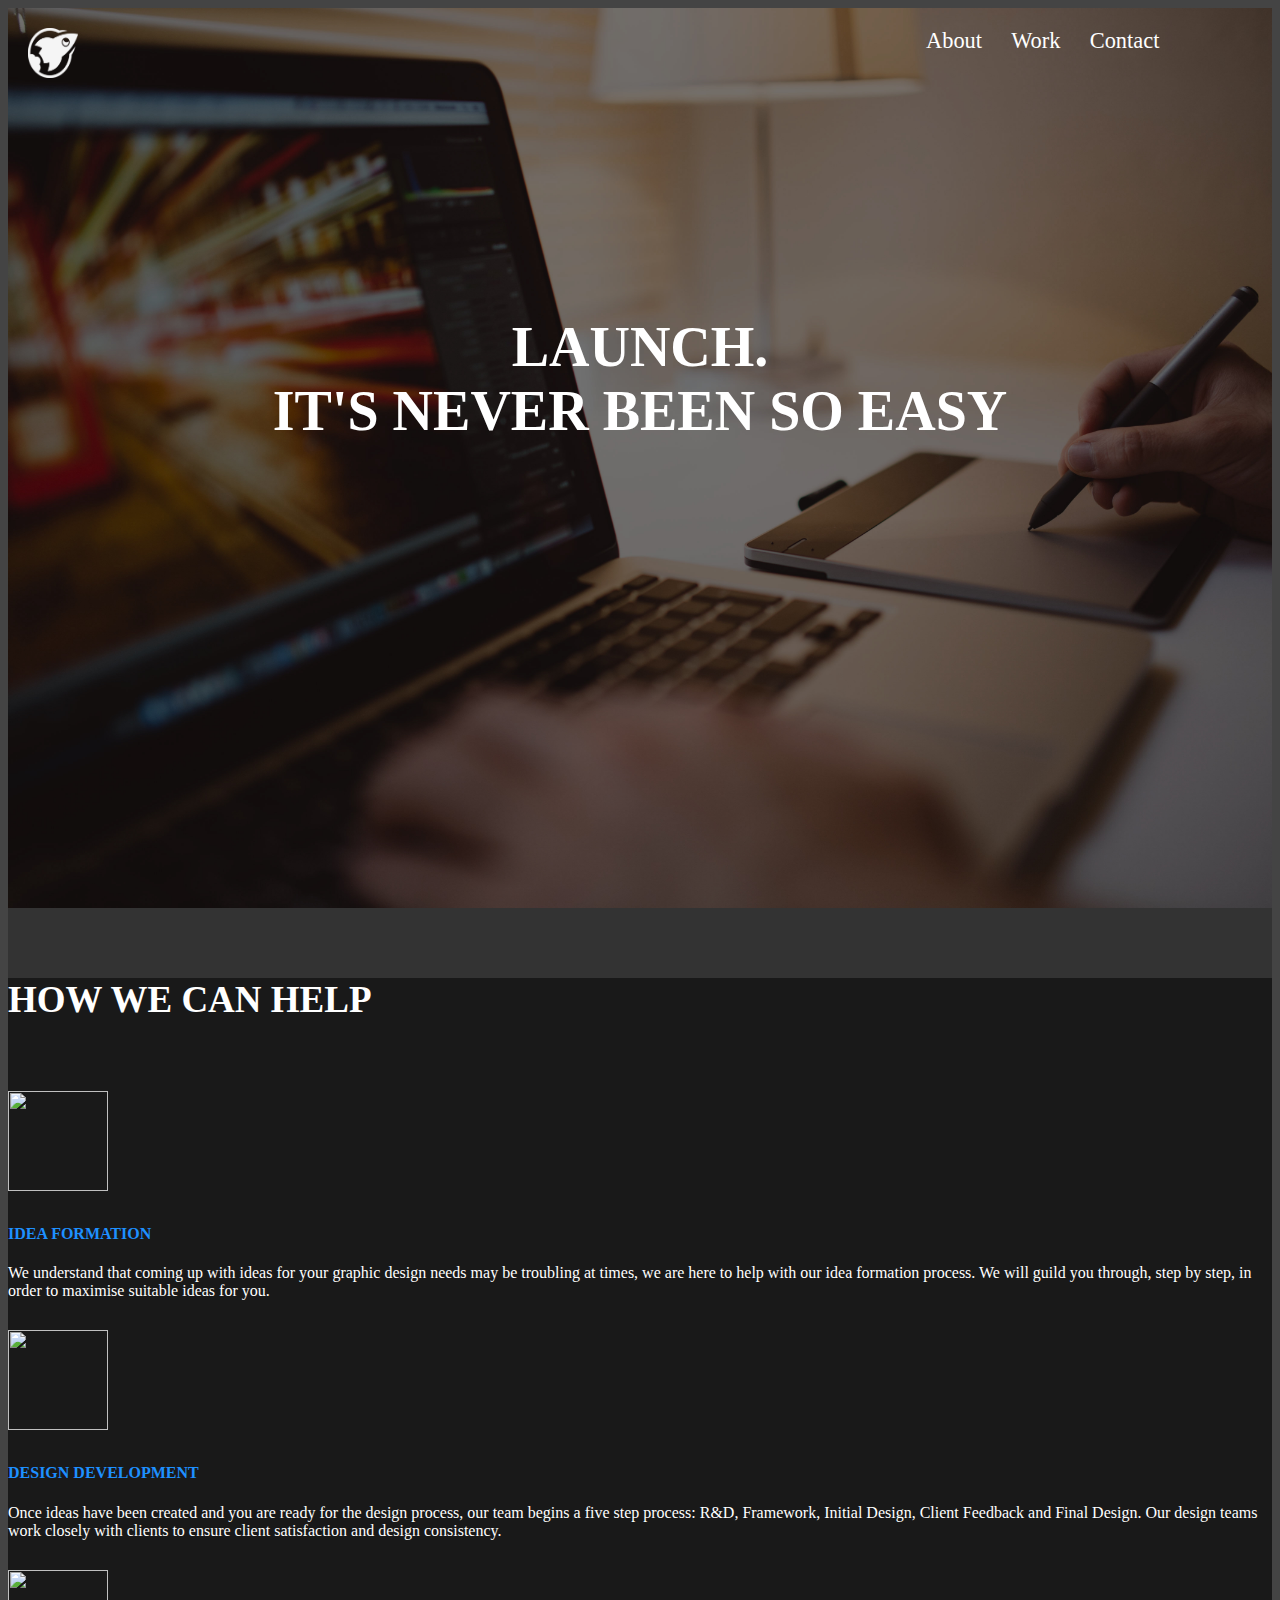
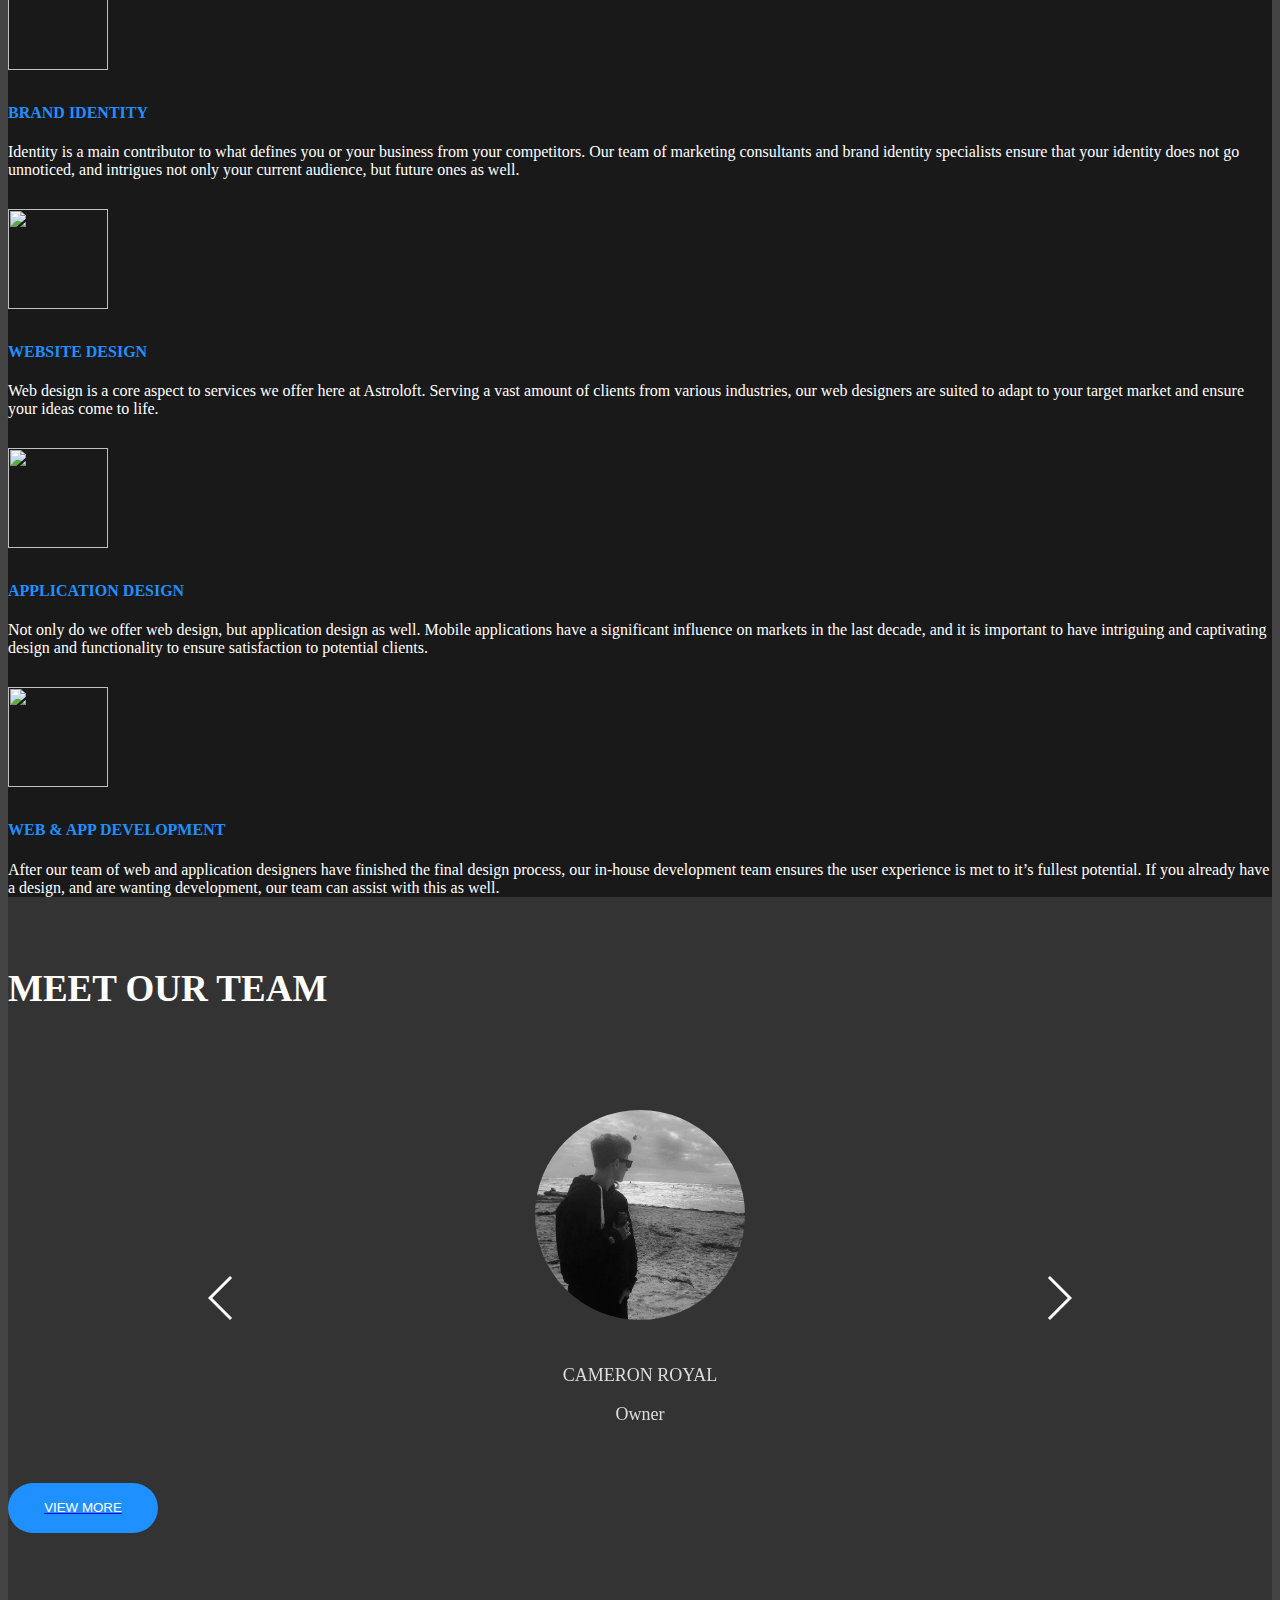
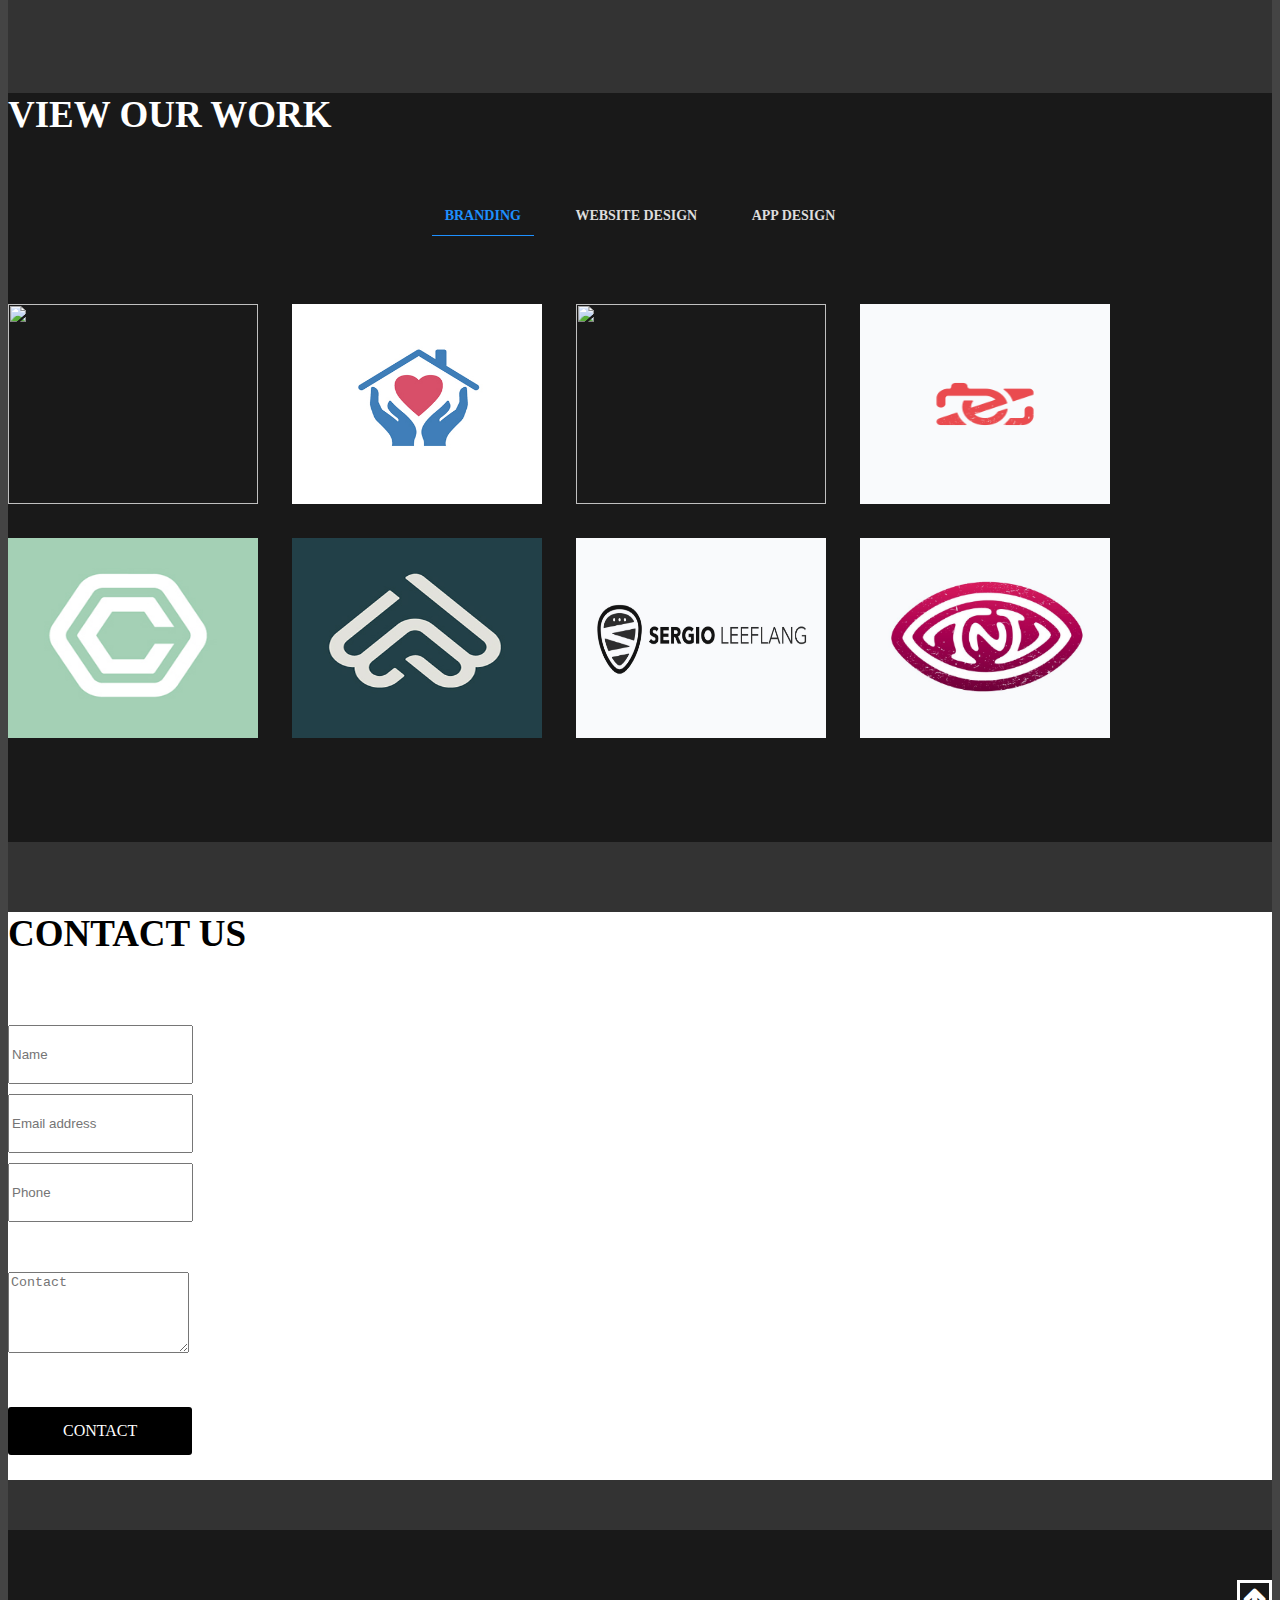
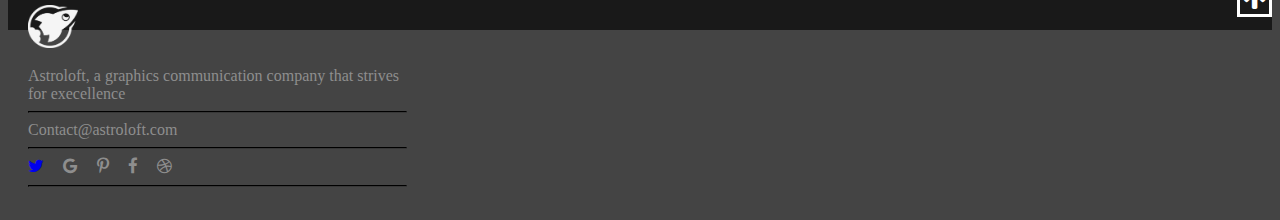
==== index.html @ 4287a6ae "Spelt excellence wrong" ====
<!doctype html>
<html class="no-js" lang="">
    <head>
      <!-- Built by Lewis & Rob @ AstroLoft -->
        <meta charset="utf-8">
        <meta http-equiv="x-ua-compatible" content="ie=edge">
        <title>Astroloft</title>
        <meta name="description" content="">
        <meta name="viewport" content="width=device-width, initial-scale=1">
        <!--<link rel="apple-touch-icon" href="apple-touch-icon.png">-->
        <!-- Place favicon.ico in the root directory -->

        <link rel="stylesheet" href="bootstrap/css/bootstrap.min.css">
        <!-- <link rel="stylesheet" href="css/swiper.min.css"> -->
        <link rel="stylesheet" href="css/swiper.css">
        <link rel="stylesheet" href="css/sweetalert.css">
        <link href="https://maxcdn.bootstrapcdn.com/font-awesome/4.7.0/css/font-awesome.min.css" rel="stylesheet" integrity="sha384-wvfXpqpZZVQGK6TAh5PVlGOfQNHSoD2xbE+QkPxCAFlNEevoEH3Sl0sibVcOQVnN" crossorigin="anonymous">
        <link rel="stylesheet" href="css/main.css">


    </head>
    <body>
        <!--[if lt IE 8]>
            <p class="browserupgrade">You are using an <strong>outdated</strong> browser. Please <a href="http://browsehappy.com/">upgrade your browser</a> to improve your experience.</p>
        <![endif]-->

        <!-- Add your site or application content here -->
<div id="top"></div>
    <section id="banner">
      <div id="desktop-nav">
        <a href="#about-part">About</a>
        <a href="#work-part">Work</a>
        <a href="#contact-part">Contact</a>

      </div>

      <img class="logo left" src="./img/logo.png">
      <h1 class="text-center"><span id="launch">LAUNCH.</span>
          <br>IT'S NEVER BEEN SO EASY</br>
          <br><a href="#help-section"><div class="bounce"><span class="glyphicon glyphicon-menu-down" style="color:#fff"></span></div></a></br>
      </h1>

            <nav class="navbar">
              <div class="navbar-wrapper">
                <div class="navbar-header">
                  <button type="button" id="nav-icon" class="navbar-toggle">
                    <span class="icon-bar"></span>
                    <span class="icon-bar"></span>
                    <span class="icon-bar"></span>
                  </button>
                </div>
                <ul class="menu-toggle">
                  <li><a href="#about-part">About Us</a></li>
                  <li><a href="#work-part">Work</a></li>
                  <li><a href="#contact-part">Contact</a></li>
                </ul>
              </div>
            </nav>
    </section> <!-- END OF BANNER SECTION -->

    <section id="help"> <!-- start of services section -->
      <div id="help-section"></div>
    <div class="container">

      <h2 id="section-head" class="text-center">HOW WE CAN HELP</h2>


    <div class="row">
      <div id="service-row-1" class="col-md-4">
        <div class="thumbnail">
          <img src="img/idea.png"/>
          <div class="caption">
            <h4>IDEA FORMATION</h4>
            <p>We understand that coming up with ideas for your graphic design needs may be troubling at times, we are here to help with our idea formation process. We will guild you through, step by step, in order to maximise suitable ideas for you.</p>
          </div>
        </div>
      </div>

      <div id="service-row-1" class="col-md-4">
        <div class="thumbnail">
          <img src="img/design.png"/>
          <div class="caption">
            <h4>DESIGN DEVELOPMENT</h4>
            <p>Once ideas have been created and you are ready for the design process, our team begins a five step process: R&D, Framework, Initial Design, Client Feedback and Final Design. Our design teams work closely with clients to ensure client satisfaction and design consistency.            </p>
          </div>
        </div>
      </div>

      <div id="service-row-1" class="col-md-4">
        <div class="thumbnail">
          <img src="img/brand.png"/>
          <div class="caption">
            <h4>BRAND IDENTITY</h4>
            <p>Identity is a main contributor to what defines you or your business from your competitors. Our team of marketing consultants and brand identity specialists ensure that your identity does not go unnoticed, and intrigues not only your current audience, but future ones as well.</p>
          </div>
        </div>
      </div>

      <div id="service-row-1" class="col-md-4">
        <div class="thumbnail">
          <img src="img/web.png"/>
          <div class="caption">
            <h4>WEBSITE DESIGN</h4>
            <p>Web design is a core aspect to services we offer here at Astroloft. Serving a vast amount of clients from various industries, our web designers are suited to adapt to your target market and ensure your ideas come to life.</p>
          </div>
        </div>
      </div>

      <div id="service-row-1" class="col-md-4">
        <div class="thumbnail">
          <img src="img/app-design.png"/>
          <div class="caption">
            <h4>APPLICATION DESIGN</h4>
            <p>Not only do we offer web design, but application design as well. Mobile applications have a significant influence on markets in the last decade, and it is important to have intriguing and captivating design and functionality to ensure satisfaction to potential clients.            </p>
          </div>
        </div>
      </div>

      <div id="service-row-1" class="col-md-4">
        <div class="thumbnail">
          <img src="img/app-dev.png"/>
          <div class="caption">
            <h4>WEB & APP DEVELOPMENT</h4>
            <p>After our team of web and application designers have finished the final design process, our in-house development team ensures the user experience is met to it’s fullest potential. If you already have a design, and are wanting development, our team can assist with this as well.</p>
          </div>
        </div>
      </div>
    </div>

    </section> <!-- end of services section -->
    <div id="team-part"></div>
    <div id="about-part"></div>
      <section id="team"> <!-- start of team section -->



        </div>
          <h2 id="section-head" class="text-center team-head">Meet Our Team</h2>
          <div class="swiper-container">
                  <div class="swiper-wrapper">
                      <div class="swiper-slide"><img src="img/people/royal.jpg"/><div class="caption">CAMERON ROYAL</div><p>Owner</p></div>
                      <div class="swiper-slide"><img src="img/people/tomrdesigns.jpg"/><div class="caption">TOM ROBERTS</div><p>Co-Owner</p></div>
                      <div class="swiper-slide"><img src="img/people/nogridlines.png"/><div class="caption">DEREK NEWELL</div><p>Marketing</p></div>
                      <div class="swiper-slide"><img src="img/people/louis.jpg"/><div class="caption">LOUIS MORGAN</div><p>Senior Developer</p></div>
                      <div class="swiper-slide"><img src="img/people/yambao.jpg"/><div class="caption">JUSTIN YAMBAO</div><p>Senior Designer</p></div>
                      <div class="swiper-slide"><img src="img/people/rob.png"/><div class="caption">ROB DEARLING</div><p>Developer</p></div>
                      <div class="swiper-slide"><img src="img/people/notjefffree.jpeg"/><div class="caption">ENOCH APPATHURAI</div><p>Developer</p></div>
                      <div class="swiper-slide"><img src="img/people/oseii.jpg"/><div class="caption">MARTIHN MERTENS</div><p>Designer</p></div>
                      <div class="swiper-slide"><img src=""/><div class="caption">BEN DEMPSEY</div><p>Brand Designer</p></div>
                      <div class="swiper-slide"><img src="img/people/dannyh01.jpg"/><div class="caption">DANNY HILL</div><p>Designer</p></div>
                      <div class="swiper-slide"><img src="img/people/jakelucifer.jpg"/><div class="caption">JAKE LUCIFER</div><p>Typographer</p></div>
                      <div class="swiper-slide"><img src="img/people/tenze.jpg"/><div class="caption">LUUK WIJGERSE</div><p>Motion Artist</p></div>


                  </div>
                  <!-- Add Arrows -->
                  <div class="swiper-button-next swiper-button-white"></div>
                  <div class="swiper-button-prev swiper-button-white"></div>
          </div>
          <div class="text-center">
            <button class="view-more">VIEW MORE</button>
          </div>
          <div class="text-center">
            <a href="team.html"><button class="view-more-desktop">VIEW MORE</button></a>
          </div>
          <div class="container text-center" id="mobile-team">
              <div class="member">
                <img src="img/people/royal.jpg" />
                <h4>CAMERON ROYAL</h4>
                <p>Owner</p>
              </div>
              <div class="member">
                <img src="img/people/tomrdesigns.jpg" />
                <h4>TOM ROBERTS</h4>
                <p>Co-Owner</p>
              </div>
              <div class="member">
                <img src="img/people/nogridlines.png" />
                <h4>DEREK NEWELL</h4>
                <p>Merketing</p>
              </div>
              <div class="member">
                <img src="img/people/louis.jpg" />
                <h4>LOUIS MORGAN</h4>
                <p>Senior Developer</p>
              </div>
              <div class="member">
                <img src="img/people/yambao.jpg" />
                <h4>JUSTIN YAMBAO</h4>
                <p>Senior Designer</p>
              </div>
              <div class="member">
                <img src="img/people/yambao.jpg" />
                <h4>ROB DEARLING</h4>
                <p>Developer</p>
              </div>
              <div class="member">
                <img src="img/people/notjefffree.jpeg" />
                <h4>ENOCH APPATHURAI</h4>
                <p>DEVELOPER</p>
              </div>
              <div class="member">
                <img src="img/people/oseii.jpg" />
                <h4>MARTIJN MERTENS</h4>
                <p>Designer</p>
              </div>
              <div class="member">
                <img src="img/people/yambao.jpg" />
                <h4>BEN DEMPSY</h4>
                <p>Designer</p>
              </div>
              <div class="member">
                <img src="img/people/dannyh01.jpg" />
                <h4>DANNY HILL</h4>
                <p>Designer</p>
              </div>
              <div class="member">
                <img src="img/people/jakelucifer.jpg" />
                <h4>JAKE LUCIFER</h4>
                <p>Typeographer</p>
              </div>
              <div class="member">
                <img src="img/people/tenze.jpg" />
                <h4>LUUK WIJERSE</h4>
                <p>Motion Artist</p>
              </div>
          </div>


      </section> <!-- end of team section -->
      <div id="work-part"></div>
      <section id="work">
        <!--  <div class="container">
              <h2 id="section-head" class="text-center">View Our work</h2>
                <div class="work-header-container">
                    <ul>
                      <li class="work-header text-center header-branding selected" work-item="branding">Branding</li>
                      <li class="work-header text-center header-webdesign" work-item="web-design">Website Design</li>
                      <li class="work-header text-center header-appdesign" work-item="app-design">App Design</li>
                    </ul>
                    <div class="work-images branding">
                        <img class="work-image" src="./img/work/logo-1.png">
                        <img class="work-image" src="./img/work/logo-2.png">
                        <img class="work-image" src="./img/work/logo-3.png">
                        <img class="work-image" src="./img/work/logo-4.png">
                        <img class="work-image" src="./img/work/logo-5.png">
                        <img class="work-image" src="./img/work/logo-6.png">
                        <img class="work-image" src="./img/work/logo-7.png">
                        <img class="work-image" src="./img/work/logo-8.png">
                    </div>
                    <div class="work-images web-design hide">
                        <img class="work-image" src="./img/work/logo-1.png">
                        <img class="work-image" src="./img/work/logo-2.png">
                        <img class="work-image" src="./img/work/logo-3.png">
                        <img class="work-image" src="./img/work/logo-4.png">
                        <img class="work-image" src="./img/work/logo-5.png">
                        <img class="work-image" src="./img/work/logo-6.png">
                        <img class="work-image" src="./img/work/logo-7.png">
                        <img class="work-image" src="./img/work/logo-8.png">
                    </div>
                    <div class="work-images app-design hide">

                        <img class="work-image" src="./img/work/justin-gif.gif">
                        <img class="work-image" src="./img/work/logo-2.png">
                        <img class="work-image" src="./img/work/logo-3.png">
                        <img class="work-image" src="./img/work/logo-4.png">
                        <img class="work-image" src="./img/work/logo-5.png">
                        <img class="work-image" src="./img/work/logo-6.png">
                        <img class="work-image" src="./img/work/logo-7.png">
                        <img class="work-image" src="./img/work/logo-8.png">
                    </div>


                </div>
          </div> -->

          <div class="container work-container">
                <h2 id="section-head" class="text-center">View Our work</h2>
                  <div class="work-header-container">
                      <ul>
                        <li class="work-header text-center header-branding selected" work-item="branding">Branding</li>
                        <li class="work-header text-center header-webdesign" work-item="web-design">Website Design</li>
                        <li class="work-header text-center header-appdesign" work-item="app-design">App Design</li>
                      </ul>
                  </div>
                  <div class="work-images text-center branding">
                    <div class="work-image"><div class="overlay"><h4>WORK TITLE</h4></div><img src="./img/work/logo-1.png" /></div>
                    <div class="work-image"><div class="overlay"><h4>WORK TITLE</h4></div><img src="./img/work/logo-4.png" /></div>
                    <div class="work-image"><div class="overlay"><h4>WORK TITLE</h4></div><img src="./img/work/logo-2.png" /></div>
                    <div class="work-image"><div class="overlay"><h4>WORK TITLE</h4></div><img src="./img/work/logo-3.png" /></div>
                    <div class="work-image"><div class="overlay"><h4>WORK TITLE</h4></div><img src="./img/work/logo-5.png" /></div>
                    <div class="work-image"><div class="overlay"><h4>WORK TITLE</h4></div><img src="./img/work/logo-6.png" /></div>
                    <div class="work-image"><div class="overlay"><h4>WORK TITLE</h4></div><img src="./img/work/logo-7.png" /></div>
                    <div class="work-image"><div class="overlay"><h4>WORK TITLE</h4></div><img src="./img/work/logo-8.png" /></div>
                  </div>
                  <div class="work-images text-center web-design hide">
                    <div class="work-image"><div class="overlay"><h4>WORK TITLE</h4></div><img src="./img/work/razer.jpeg" /></div>
                    <div class="work-image"><div class="overlay"><h4>WORK TITLE</h4></div><img src="./img/work/web1.jpg" /></div>
                    <div class="work-image"><div class="overlay"><h4>WORK TITLE</h4></div><img src="./img/work/web2.jpg" /></div>
                    <div class="work-image"><div class="overlay"><h4>WORK TITLE</h4></div><img src="./img/work/share.gif" /></div>
                    <div class="work-image"><div class="overlay"><h4>WORK TITLE</h4></div><img src="./img/work/justin-gif.gif" /></div>
                    <div class="work-image"><div class="overlay"><h4>WORK TITLE</h4></div><img src="./img/work/bose.jpg" /></div>
                    <div class="work-image"><div class="overlay"><h4>WORK TITLE</h4></div><img src="./img/work/justin-app-2.png" /></div>
                    <div class="work-image"><div class="overlay"><h4>WORK TITLE</h4></div><img src="./img/work/justin-app-1.png" /></div>
                  </div>
                  <div class="work-images text-center app-design hide">

                    <div class="work-image"><div class="overlay"><h4>WORK TITLE</h4></div><img src="./img/work/share.gif" /></div>
                    <div class="work-image"><div class="overlay"><h4>WORK TITLE</h4></div><img src="./img/work/justin-gif.gif" /></div>
                    <div class="work-image"><div class="overlay"><h4>WORK TITLE</h4></div><img src="./img/work/justin-app-2.png" /></div>
                    <div class="work-image"><div class="overlay"><h4>WORK TITLE</h4></div><img src="./img/work/justin-app-1.png" /></div>
                  </div>
          </div>



      </section>


        <div id="contact-part"></div>
      <section id="contact">
          <div class="container">
              <h2 id="section-head" class="text-center" style="color:#000">Contact Us</h2>
              <div class="row">
                  <div class="col-md-4">
                      <div class="input-group" style="width:100%">
                          <input type="text" style="padding-top:20px;padding-bottom:20px;"class="form-control" name="name" placeholder="Name" aria-describedby="sizing-addon1">
                      </div>
                  </div>
                  <div class="col-md-4">
                      <div class="input-group" style="width:100%">
                          <input type="text" style="padding-top:20px;padding-bottom:20px;"class="form-control" name="email" placeholder="Email address" aria-describedby="sizing-addon1">
                      </div>
                  </div>
                  <div class="col-md-4">
                      <div class="input-group" style="width:100%">
                          <input type="text" style="padding-top:20px;padding-bottom:20px;"class="form-control" placeholder="Phone" aria-describedby="sizing-addon1">
                      </div>
                  </div>
              </div>
              <div class="row">
                  <div class="col-md-12">
                    <div class="form-group message-field">
                        <textarea class="form-control" rows="5" id="message" name="message" placeholder="Contact"></textarea>
                    </div>
                  </div>
              </div>
              <div class="row">
                <div class="col-sm-12">
                    <div class="text-center">
                        <div class="ajaxresponse"></div>
                        <div class="contact-btn">CONTACT</div>
                    </div>
                </div>
              </div>
          </div>
      </section>


      <footer>
          <div class="container">
              <div class="footer-item left">
                  <div class="footer-logo"><img src="./img/logo.png"></div>
                  Astroloft, a graphics communication company that strives for execellence
                  <hr>
                  Contact@astroloft.com
                  <hr>
                  <a href="https://twitter.com/Astroloft"><div class="social-icon"><i class="fa fa-twitter" aria-hidden="true"></i></div></a>
                  <div class="social-icon"><i class="fa fa-google" aria-hidden="true"></i></div>
                  <div class="social-icon"><i class="fa fa-pinterest-p" aria-hidden="true"></i></div>
                  <div class="social-icon"><i class="fa fa-facebook" aria-hidden="true"></i></div>
                  <div class="social-icon"><i class="fa fa-dribbble" aria-hidden="true"></i></div>
                  <hr>
              </div>
              <div class="right">
                  <div class="arrow-up">
                      <a href="#top"><i class="fa fa-arrow-up" aria-hidden="true" style="border: 3px solid;padding: 3px;"></i></a>
                  </div>
              </div>
          </div>
      </footer>






































        <script src="https://code.jquery.com/jquery-3.1.1.min.js" integrity="sha256-hVVnYaiADRTO2PzUGmuLJr8BLUSjGIZsDYGmIJLv2b8=" crossorigin="anonymous"></script>
        <script src="bootstrap/js/bootstrap.min.js"></script>
        <script src="js/swiper.min.js"></script>
        <script src="js/main.js"></script>
        <script src="js/sweetalert.min.js"></script>
        <script src="js/contact.js"></script>
        <script
  src="https://code.jquery.com/jquery-3.1.1.min.js"
  integrity="sha256-hVVnYaiADRTO2PzUGmuLJr8BLUSjGIZsDYGmIJLv2b8="
  crossorigin="anonymous"></script>

        <script src="js/worksliders.js"></script>

        <script>
          var swiper = new Swiper('.swiper-container', {
            pagination: '.swiper-pagination',
            slidesPerView: 3,
            nextButton: '.swiper-button-next',
            prevButton: '.swiper-button-prev',
            spaceBetween: 30,
            loop: true,
            breakpoints: {
            1024: {
                slidesPerView: 3,
                spaceBetween: 40
            },
            942: {
              slidesPerView: 2,
              spaceBetween: 30
            },
            790: {
              slidesPerView: 2,
              spaceBetween: 30
            },
            768: {
                slidesPerView: 2,
                spaceBetween: 30
            },
            640: {
                slidesPerView: 2,
                spaceBetween: 20
            },
            410: {
                slidesPerView: 1,
                spaceBetween: 10
            }

          }
          });


  </script>
        <!-- Google Analytics: change UA-XXXXX-X to be your site's ID. -->

    </body>
</html>
---- css/sweetalert.css ----
body.stop-scrolling {
  height: 100%;
  overflow: hidden; }

.sweet-overlay {
  background-color: black;
  /* IE8 */
  -ms-filter: "progid:DXImageTransform.Microsoft.Alpha(Opacity=40)";
  /* IE8 */
  background-color: rgba(0, 0, 0, 0.4);
  position: fixed;
  left: 0;
  right: 0;
  top: 0;
  bottom: 0;
  display: none;
  z-index: 10000; }

.sweet-alert {
  background-color: white;
  font-family: 'Open Sans', 'Helvetica Neue', Helvetica, Arial, sans-serif;
  width: 478px;
  padding: 17px;
  border-radius: 5px;
  text-align: center;
  position: fixed;
  left: 50%;
  top: 50%;
  margin-left: -256px;
  margin-top: -200px;
  overflow: hidden;
  display: none;
  z-index: 99999; }
  @media all and (max-width: 540px) {
    .sweet-alert {
      width: auto;
      margin-left: 0;
      margin-right: 0;
      left: 15px;
      right: 15px; } }
  .sweet-alert h2 {
    color: #575757;
    font-size: 30px;
    text-align: center;
    font-weight: 600;
    text-transform: none;
    position: relative;
    margin: 25px 0;
    padding: 0;
    line-height: 40px;
    display: block; }
  .sweet-alert p {
    color: #797979;
    font-size: 16px;
    text-align: center;
    font-weight: 300;
    position: relative;
    text-align: inherit;
    float: none;
    margin: 0;
    padding: 0;
    line-height: normal; }
  .sweet-alert fieldset {
    border: none;
    position: relative; }
  .sweet-alert .sa-error-container {
    background-color: #f1f1f1;
    margin-left: -17px;
    margin-right: -17px;
    overflow: hidden;
    padding: 0 10px;
    max-height: 0;
    webkit-transition: padding 0.15s, max-height 0.15s;
    transition: padding 0.15s, max-height 0.15s; }
    .sweet-alert .sa-error-container.show {
      padding: 10px 0;
      max-height: 100px;
      webkit-transition: padding 0.2s, max-height 0.2s;
      transition: padding 0.25s, max-height 0.25s; }
    .sweet-alert .sa-error-container .icon {
      display: inline-block;
      width: 24px;
      height: 24px;
      border-radius: 50%;
      background-color: #ea7d7d;
      color: white;
      line-height: 24px;
      text-align: center;
      margin-right: 3px; }
    .sweet-alert .sa-error-container p {
      display: inline-block; }
  .sweet-alert .sa-input-error {
    position: absolute;
    top: 29px;
    right: 26px;
    width: 20px;
    height: 20px;
    opacity: 0;
    -webkit-transform: scale(0.5);
    transform: scale(0.5);
    -webkit-transform-origin: 50% 50%;
    transform-origin: 50% 50%;
    -webkit-transition: all 0.1s;
    transition: all 0.1s; }
    .sweet-alert .sa-input-error::before, .sweet-alert .sa-input-error::after {
      content: "";
      width: 20px;
      height: 6px;
      background-color: #f06e57;
      border-radius: 3px;
      position: absolute;
      top: 50%;
      margin-top: -4px;
      left: 50%;
      margin-left: -9px; }
    .sweet-alert .sa-input-error::before {
      -webkit-transform: rotate(-45deg);
      transform: rotate(-45deg); }
    .sweet-alert .sa-input-error::after {
      -webkit-transform: rotate(45deg);
      transform: rotate(45deg); }
    .sweet-alert .sa-input-error.show {
      opacity: 1;
      -webkit-transform: scale(1);
      transform: scale(1); }
  .sweet-alert input {
    width: 100%;
    box-sizing: border-box;
    border-radius: 3px;
    border: 1px solid #d7d7d7;
    height: 43px;
    margin-top: 10px;
    margin-bottom: 17px;
    font-size: 18px;
    box-shadow: inset 0px 1px 1px rgba(0, 0, 0, 0.06);
    padding: 0 12px;
    display: none;
    -webkit-transition: all 0.3s;
    transition: all 0.3s; }
    .sweet-alert input:focus {
      outline: none;
      box-shadow: 0px 0px 3px #c4e6f5;
      border: 1px solid #b4dbed; }
      .sweet-alert input:focus::-moz-placeholder {
        transition: opacity 0.3s 0.03s ease;
        opacity: 0.5; }
      .sweet-alert input:focus:-ms-input-placeholder {
        transition: opacity 0.3s 0.03s ease;
        opacity: 0.5; }
      .sweet-alert input:focus::-webkit-input-placeholder {
        transition: opacity 0.3s 0.03s ease;
        opacity: 0.5; }
    .sweet-alert input::-moz-placeholder {
      color: #bdbdbd; }
    .sweet-alert input:-ms-input-placeholder {
      color: #bdbdbd; }
    .sweet-alert input::-webkit-input-placeholder {
      color: #bdbdbd; }
  .sweet-alert.show-input input {
    display: block; }
  .sweet-alert .sa-confirm-button-container {
    display: inline-block;
    position: relative; }
  .sweet-alert .la-ball-fall {
    position: absolute;
    left: 50%;
    top: 50%;
    margin-left: -27px;
    margin-top: 4px;
    opacity: 0;
    visibility: hidden; }
  .sweet-alert button {
    background-color: #8CD4F5;
    color: white;
    border: none;
    box-shadow: none;
    font-size: 17px;
    font-weight: 500;
    -webkit-border-radius: 4px;
    border-radius: 5px;
    padding: 10px 32px;
    margin: 26px 5px 0 5px;
    cursor: pointer; }
    .sweet-alert button:focus {
      outline: none;
      box-shadow: 0 0 2px rgba(128, 179, 235, 0.5), inset 0 0 0 1px rgba(0, 0, 0, 0.05); }
    .sweet-alert button:hover {
      background-color: #7ecff4; }
    .sweet-alert button:active {
      background-color: #5dc2f1; }
    .sweet-alert button.cancel {
      background-color: #C1C1C1; }
      .sweet-alert button.cancel:hover {
        background-color: #b9b9b9; }
      .sweet-alert button.cancel:active {
        background-color: #a8a8a8; }
      .sweet-alert button.cancel:focus {
        box-shadow: rgba(197, 205, 211, 0.8) 0px 0px 2px, rgba(0, 0, 0, 0.0470588) 0px 0px 0px 1px inset !important; }
    .sweet-alert button[disabled] {
      opacity: .6;
      cursor: default; }
    .sweet-alert button.confirm[disabled] {
      color: transparent; }
      .sweet-alert button.confirm[disabled] ~ .la-ball-fall {
        opacity: 1;
        visibility: visible;
        transition-delay: 0s; }
    .sweet-alert button::-moz-focus-inner {
      border: 0; }
  .sweet-alert[data-has-cancel-button=false] button {
    box-shadow: none !important; }
  .sweet-alert[data-has-confirm-button=false][data-has-cancel-button=false] {
    padding-bottom: 40px; }
  .sweet-alert .sa-icon {
    width: 80px;
    height: 80px;
    border: 4px solid gray;
    -webkit-border-radius: 40px;
    border-radius: 40px;
    border-radius: 50%;
    margin: 20px auto;
    padding: 0;
    position: relative;
    box-sizing: content-box; }
    .sweet-alert .sa-icon.sa-error {
      border-color: #F27474; }
      .sweet-alert .sa-icon.sa-error .sa-x-mark {
        position: relative;
        display: block; }
      .sweet-alert .sa-icon.sa-error .sa-line {
        position: absolute;
        height: 5px;
        width: 47px;
        background-color: #F27474;
        display: block;
        top: 37px;
        border-radius: 2px; }
        .sweet-alert .sa-icon.sa-error .sa-line.sa-left {
          -webkit-transform: rotate(45deg);
          transform: rotate(45deg);
          left: 17px; }
        .sweet-alert .sa-icon.sa-error .sa-line.sa-right {
          -webkit-transform: rotate(-45deg);
          transform: rotate(-45deg);
          right: 16px; }
    .sweet-alert .sa-icon.sa-warning {
      border-color: #F8BB86; }
      .sweet-alert .sa-icon.sa-warning .sa-body {
        position: absolute;
        width: 5px;
        height: 47px;
        left: 50%;
        top: 10px;
        -webkit-border-radius: 2px;
        border-radius: 2px;
        margin-left: -2px;
        background-color: #F8BB86; }
      .sweet-alert .sa-icon.sa-warning .sa-dot {
        position: absolute;
        width: 7px;
        height: 7px;
        -webkit-border-radius: 50%;
        border-radius: 50%;
        margin-left: -3px;
        left: 50%;
        bottom: 10px;
        background-color: #F8BB86; }
    .sweet-alert .sa-icon.sa-info {
      border-color: #C9DAE1; }
      .sweet-alert .sa-icon.sa-info::before {
        content: "";
        position: absolute;
        width: 5px;
        height: 29px;
        left: 50%;
        bottom: 17px;
        border-radius: 2px;
        margin-left: -2px;
        background-color: #C9DAE1; }
      .sweet-alert .sa-icon.sa-info::after {
        content: "";
        position: absolute;
        width: 7px;
        height: 7px;
        border-radius: 50%;
        margin-left: -3px;
        top: 19px;
        background-color: #C9DAE1;
        left: 50%; }
    .sweet-alert .sa-icon.sa-success {
      border-color: #A5DC86; }
      .sweet-alert .sa-icon.sa-success::before, .sweet-alert .sa-icon.sa-success::after {
        content: '';
        -webkit-border-radius: 40px;
        border-radius: 40px;
        border-radius: 50%;
        position: absolute;
        width: 60px;
        height: 120px;
        background: white;
        -webkit-transform: rotate(45deg);
        transform: rotate(45deg); }
      .sweet-alert .sa-icon.sa-success::before {
        -webkit-border-radius: 120px 0 0 120px;
        border-radius: 120px 0 0 120px;
        top: -7px;
        left: -33px;
        -webkit-transform: rotate(-45deg);
        transform: rotate(-45deg);
        -webkit-transform-origin: 60px 60px;
        transform-origin: 60px 60px; }
      .sweet-alert .sa-icon.sa-success::after {
        -webkit-border-radius: 0 120px 120px 0;
        border-radius: 0 120px 120px 0;
        top: -11px;
        left: 30px;
        -webkit-transform: rotate(-45deg);
        transform: rotate(-45deg);
        -webkit-transform-origin: 0px 60px;
        transform-origin: 0px 60px; }
      .sweet-alert .sa-icon.sa-success .sa-placeholder {
        width: 80px;
        height: 80px;
        border: 4px solid rgba(165, 220, 134, 0.2);
        -webkit-border-radius: 40px;
        border-radius: 40px;
        border-radius: 50%;
        box-sizing: content-box;
        position: absolute;
        left: -4px;
        top: -4px;
        z-index: 2; }
      .sweet-alert .sa-icon.sa-success .sa-fix {
        width: 5px;
        height: 90px;
        background-color: white;
        position: absolute;
        left: 28px;
        top: 8px;
        z-index: 1;
        -webkit-transform: rotate(-45deg);
        transform: rotate(-45deg); }
      .sweet-alert .sa-icon.sa-success .sa-line {
        height: 5px;
        background-color: #A5DC86;
        display: block;
        border-radius: 2px;
        position: absolute;
        z-index: 2; }
        .sweet-alert .sa-icon.sa-success .sa-line.sa-tip {
          width: 25px;
          left: 14px;
          top: 46px;
          -webkit-transform: rotate(45deg);
          transform: rotate(45deg); }
        .sweet-alert .sa-icon.sa-success .sa-line.sa-long {
          width: 47px;
          right: 8px;
          top: 38px;
          -webkit-transform: rotate(-45deg);
          transform: rotate(-45deg); }
    .sweet-alert .sa-icon.sa-custom {
      background-size: contain;
      border-radius: 0;
      border: none;
      background-position: center center;
      background-repeat: no-repeat; }

/*
 * Animations
 */
@-webkit-keyframes showSweetAlert {
  0% {
    transform: scale(0.7);
    -webkit-transform: scale(0.7); }
  45% {
    transform: scale(1.05);
    -webkit-transform: scale(1.05); }
  80% {
    transform: scale(0.95);
    -webkit-transform: scale(0.95); }
  100% {
    transform: scale(1);
    -webkit-transform: scale(1); } }

@keyframes showSweetAlert {
  0% {
    transform: scale(0.7);
    -webkit-transform: scale(0.7); }
  45% {
    transform: scale(1.05);
    -webkit-transform: scale(1.05); }
  80% {
    transform: scale(0.95);
    -webkit-transform: scale(0.95); }
  100% {
    transform: scale(1);
    -webkit-transform: scale(1); } }

@-webkit-keyframes hideSweetAlert {
  0% {
    transform: scale(1);
    -webkit-transform: scale(1); }
  100% {
    transform: scale(0.5);
    -webkit-transform: scale(0.5); } }

@keyframes hideSweetAlert {
  0% {
    transform: scale(1);
    -webkit-transform: scale(1); }
  100% {
    transform: scale(0.5);
    -webkit-transform: scale(0.5); } }

@-webkit-keyframes slideFromTop {
  0% {
    top: 0%; }
  100% {
    top: 50%; } }

@keyframes slideFromTop {
  0% {
    top: 0%; }
  100% {
    top: 50%; } }

@-webkit-keyframes slideToTop {
  0% {
    top: 50%; }
  100% {
    top: 0%; } }

@keyframes slideToTop {
  0% {
    top: 50%; }
  100% {
    top: 0%; } }

@-webkit-keyframes slideFromBottom {
  0% {
    top: 70%; }
  100% {
    top: 50%; } }

@keyframes slideFromBottom {
  0% {
    top: 70%; }
  100% {
    top: 50%; } }

@-webkit-keyframes slideToBottom {
  0% {
    top: 50%; }
  100% {
    top: 70%; } }

@keyframes slideToBottom {
  0% {
    top: 50%; }
  100% {
    top: 70%; } }

.showSweetAlert[data-animation=pop] {
  -webkit-animation: showSweetAlert 0.3s;
  animation: showSweetAlert 0.3s; }

.showSweetAlert[data-animation=none] {
  -webkit-animation: none;
  animation: none; }

.showSweetAlert[data-animation=slide-from-top] {
  -webkit-animation: slideFromTop 0.3s;
  animation: slideFromTop 0.3s; }

.showSweetAlert[data-animation=slide-from-bottom] {
  -webkit-animation: slideFromBottom 0.3s;
  animation: slideFromBottom 0.3s; }

.hideSweetAlert[data-animation=pop] {
  -webkit-animation: hideSweetAlert 0.2s;
  animation: hideSweetAlert 0.2s; }

.hideSweetAlert[data-animation=none] {
  -webkit-animation: none;
  animation: none; }

.hideSweetAlert[data-animation=slide-from-top] {
  -webkit-animation: slideToTop 0.4s;
  animation: slideToTop 0.4s; }

.hideSweetAlert[data-animation=slide-from-bottom] {
  -webkit-animation: slideToBottom 0.3s;
  animation: slideToBottom 0.3s; }

@-webkit-keyframes animateSuccessTip {
  0% {
    width: 0;
    left: 1px;
    top: 19px; }
  54% {
    width: 0;
    left: 1px;
    top: 19px; }
  70% {
    width: 50px;
    left: -8px;
    top: 37px; }
  84% {
    width: 17px;
    left: 21px;
    top: 48px; }
  100% {
    width: 25px;
    left: 14px;
    top: 45px; } }

@keyframes animateSuccessTip {
  0% {
    width: 0;
    left: 1px;
    top: 19px; }
  54% {
    width: 0;
    left: 1px;
    top: 19px; }
  70% {
    width: 50px;
    left: -8px;
    top: 37px; }
  84% {
    width: 17px;
    left: 21px;
    top: 48px; }
  100% {
    width: 25px;
    left: 14px;
    top: 45px; } }

@-webkit-keyframes animateSuccessLong {
  0% {
    width: 0;
    right: 46px;
    top: 54px; }
  65% {
    width: 0;
    right: 46px;
    top: 54px; }
  84% {
    width: 55px;
    right: 0px;
    top: 35px; }
  100% {
    width: 47px;
    right: 8px;
    top: 38px; } }

@keyframes animateSuccessLong {
  0% {
    width: 0;
    right: 46px;
    top: 54px; }
  65% {
    width: 0;
    right: 46px;
    top: 54px; }
  84% {
    width: 55px;
    right: 0px;
    top: 35px; }
  100% {
    width: 47px;
    right: 8px;
    top: 38px; } }

@-webkit-keyframes rotatePlaceholder {
  0% {
    transform: rotate(-45deg);
    -webkit-transform: rotate(-45deg); }
  5% {
    transform: rotate(-45deg);
    -webkit-transform: rotate(-45deg); }
  12% {
    transform: rotate(-405deg);
    -webkit-transform: rotate(-405deg); }
  100% {
    transform: rotate(-405deg);
    -webkit-transform: rotate(-405deg); } }

@keyframes rotatePlaceholder {
  0% {
    transform: rotate(-45deg);
    -webkit-transform: rotate(-45deg); }
  5% {
    transform: rotate(-45deg);
    -webkit-transform: rotate(-45deg); }
  12% {
    transform: rotate(-405deg);
    -webkit-transform: rotate(-405deg); }
  100% {
    transform: rotate(-405deg);
    -webkit-transform: rotate(-405deg); } }

.animateSuccessTip {
  -webkit-animation: animateSuccessTip 0.75s;
  animation: animateSuccessTip 0.75s; }

.animateSuccessLong {
  -webkit-animation: animateSuccessLong 0.75s;
  animation: animateSuccessLong 0.75s; }

.sa-icon.sa-success.animate::after {
  -webkit-animation: rotatePlaceholder 4.25s ease-in;
  animation: rotatePlaceholder 4.25s ease-in; }

@-webkit-keyframes animateErrorIcon {
  0% {
    transform: rotateX(100deg);
    -webkit-transform: rotateX(100deg);
    opacity: 0; }
  100% {
    transform: rotateX(0deg);
    -webkit-transform: rotateX(0deg);
    opacity: 1; } }

@keyframes animateErrorIcon {
  0% {
    transform: rotateX(100deg);
    -webkit-transform: rotateX(100deg);
    opacity: 0; }
  100% {
    transform: rotateX(0deg);
    -webkit-transform: rotateX(0deg);
    opacity: 1; } }

.animateErrorIcon {
  -webkit-animation: animateErrorIcon 0.5s;
  animation: animateErrorIcon 0.5s; }

@-webkit-keyframes animateXMark {
  0% {
    transform: scale(0.4);
    -webkit-transform: scale(0.4);
    margin-top: 26px;
    opacity: 0; }
  50% {
    transform: scale(0.4);
    -webkit-transform: scale(0.4);
    margin-top: 26px;
    opacity: 0; }
  80% {
    transform: scale(1.15);
    -webkit-transform: scale(1.15);
    margin-top: -6px; }
  100% {
    transform: scale(1);
    -webkit-transform: scale(1);
    margin-top: 0;
    opacity: 1; } }

@keyframes animateXMark {
  0% {
    transform: scale(0.4);
    -webkit-transform: scale(0.4);
    margin-top: 26px;
    opacity: 0; }
  50% {
    transform: scale(0.4);
    -webkit-transform: scale(0.4);
    margin-top: 26px;
    opacity: 0; }
  80% {
    transform: scale(1.15);
    -webkit-transform: scale(1.15);
    margin-top: -6px; }
  100% {
    transform: scale(1);
    -webkit-transform: scale(1);
    margin-top: 0;
    opacity: 1; } }

.animateXMark {
  -webkit-animation: animateXMark 0.5s;
  animation: animateXMark 0.5s; }

@-webkit-keyframes pulseWarning {
  0% {
    border-color: #F8D486; }
  100% {
    border-color: #F8BB86; } }

@keyframes pulseWarning {
  0% {
    border-color: #F8D486; }
  100% {
    border-color: #F8BB86; } }

.pulseWarning {
  -webkit-animation: pulseWarning 0.75s infinite alternate;
  animation: pulseWarning 0.75s infinite alternate; }

@-webkit-keyframes pulseWarningIns {
  0% {
    background-color: #F8D486; }
  100% {
    background-color: #F8BB86; } }

@keyframes pulseWarningIns {
  0% {
    background-color: #F8D486; }
  100% {
    background-color: #F8BB86; } }

.pulseWarningIns {
  -webkit-animation: pulseWarningIns 0.75s infinite alternate;
  animation: pulseWarningIns 0.75s infinite alternate; }

@-webkit-keyframes rotate-loading {
  0% {
    transform: rotate(0deg); }
  100% {
    transform: rotate(360deg); } }

@keyframes rotate-loading {
  0% {
    transform: rotate(0deg); }
  100% {
    transform: rotate(360deg); } }

/* Internet Explorer 9 has some special quirks that are fixed here */
/* The icons are not animated. */
/* This file is automatically merged into sweet-alert.min.js through Gulp */
/* Error icon */
.sweet-alert .sa-icon.sa-error .sa-line.sa-left {
  -ms-transform: rotate(45deg) \9; }

.sweet-alert .sa-icon.sa-error .sa-line.sa-right {
  -ms-transform: rotate(-45deg) \9; }

/* Success icon */
.sweet-alert .sa-icon.sa-success {
  border-color: transparent\9; }

.sweet-alert .sa-icon.sa-success .sa-line.sa-tip {
  -ms-transform: rotate(45deg) \9; }

.sweet-alert .sa-icon.sa-success .sa-line.sa-long {
  -ms-transform: rotate(-45deg) \9; }

/*!
 * Load Awesome v1.1.0 (http://github.danielcardoso.net/load-awesome/)
 * Copyright 2015 Daniel Cardoso <@DanielCardoso>
 * Licensed under MIT
 */
.la-ball-fall,
.la-ball-fall > div {
  position: relative;
  -webkit-box-sizing: border-box;
  -moz-box-sizing: border-box;
  box-sizing: border-box; }

.la-ball-fall {
  display: block;
  font-size: 0;
  color: #fff; }

.la-ball-fall.la-dark {
  color: #333; }

.la-ball-fall > div {
  display: inline-block;
  float: none;
  background-color: currentColor;
  border: 0 solid currentColor; }

.la-ball-fall {
  width: 54px;
  height: 18px; }

.la-ball-fall > div {
  width: 10px;
  height: 10px;
  margin: 4px;
  border-radius: 100%;
  opacity: 0;
  -webkit-animation: ball-fall 1s ease-in-out infinite;
  -moz-animation: ball-fall 1s ease-in-out infinite;
  -o-animation: ball-fall 1s ease-in-out infinite;
  animation: ball-fall 1s ease-in-out infinite; }

.la-ball-fall > div:nth-child(1) {
  -webkit-animation-delay: -200ms;
  -moz-animation-delay: -200ms;
  -o-animation-delay: -200ms;
  animation-delay: -200ms; }

.la-ball-fall > div:nth-child(2) {
  -webkit-animation-delay: -100ms;
  -moz-animation-delay: -100ms;
  -o-animation-delay: -100ms;
  animation-delay: -100ms; }

.la-ball-fall > div:nth-child(3) {
  -webkit-animation-delay: 0ms;
  -moz-animation-delay: 0ms;
  -o-animation-delay: 0ms;
  animation-delay: 0ms; }

.la-ball-fall.la-sm {
  width: 26px;
  height: 8px; }

.la-ball-fall.la-sm > div {
  width: 4px;
  height: 4px;
  margin: 2px; }

.la-ball-fall.la-2x {
  width: 108px;
  height: 36px; }

.la-ball-fall.la-2x > div {
  width: 20px;
  height: 20px;
  margin: 8px; }

.la-ball-fall.la-3x {
  width: 162px;
  height: 54px; }

.la-ball-fall.la-3x > div {
  width: 30px;
  height: 30px;
  margin: 12px; }

/*
 * Animation
 */
@-webkit-keyframes ball-fall {
  0% {
    opacity: 0;
    -webkit-transform: translateY(-145%);
    transform: translateY(-145%); }
  10% {
    opacity: .5; }
  20% {
    opacity: 1;
    -webkit-transform: translateY(0);
    transform: translateY(0); }
  80% {
    opacity: 1;
    -webkit-transform: translateY(0);
    transform: translateY(0); }
  90% {
    opacity: .5; }
  100% {
    opacity: 0;
    -webkit-transform: translateY(145%);
    transform: translateY(145%); } }

@-moz-keyframes ball-fall {
  0% {
    opacity: 0;
    -moz-transform: translateY(-145%);
    transform: translateY(-145%); }
  10% {
    opacity: .5; }
  20% {
    opacity: 1;
    -moz-transform: translateY(0);
    transform: translateY(0); }
  80% {
    opacity: 1;
    -moz-transform: translateY(0);
    transform: translateY(0); }
  90% {
    opacity: .5; }
  100% {
    opacity: 0;
    -moz-transform: translateY(145%);
    transform: translateY(145%); } }

@-o-keyframes ball-fall {
  0% {
    opacity: 0;
    -o-transform: translateY(-145%);
    transform: translateY(-145%); }
  10% {
    opacity: .5; }
  20% {
    opacity: 1;
    -o-transform: translateY(0);
    transform: translateY(0); }
  80% {
    opacity: 1;
    -o-transform: translateY(0);
    transform: translateY(0); }
  90% {
    opacity: .5; }
  100% {
    opacity: 0;
    -o-transform: translateY(145%);
    transform: translateY(145%); } }

@keyframes ball-fall {
  0% {
    opacity: 0;
    -webkit-transform: translateY(-145%);
    -moz-transform: translateY(-145%);
    -o-transform: translateY(-145%);
    transform: translateY(-145%); }
  10% {
    opacity: .5; }
  20% {
    opacity: 1;
    -webkit-transform: translateY(0);
    -moz-transform: translateY(0);
    -o-transform: translateY(0);
    transform: translateY(0); }
  80% {
    opacity: 1;
    -webkit-transform: translateY(0);
    -moz-transform: translateY(0);
    -o-transform: translateY(0);
    transform: translateY(0); }
  90% {
    opacity: .5; }
  100% {
    opacity: 0;
    -webkit-transform: translateY(145%);
    -moz-transform: translateY(145%);
    -o-transform: translateY(145%);
    transform: translateY(145%); } }
---- css/main.css ----
html, body {
  background-color: #444;
}

ul {
  list-style: none;
}

#banner {
  height: 100vh;
    background-image: url('./../img/header-image.jpg');
    -ms-background-size: cover;
    -o-background-size: cover;
    -moz-background-size: cover;
    -webkit-background-size: cover;
    background-size: cover;
}


#launch {
  font-weight: bold;
}

.left {
  float: left;
  margin-left: 20px;
  margin-top: 20px;
}

.right {
  float: right;
}

.logo{
  width: 50px;
  height: 50px;
}

nav {
  margin: 0;
  padding: 0;
}

.navbar-wrapper {

    float: right;
    height: 50px;
    width: 50px;
}

.navbar {
    z-index: 30;
}

.navbar-header {
    position: relative;
    top: 50%;
    -webkit-transform: translateY(-30%);
    -ms-transform: translateY(-30%);
    transform: translateY(-30%);
    z-index: 200;
}

.navbar-toggle {
    display: block !important;
    padding: 0;

}

.icon-bar {

    background-color: white;
    border-bottom: 3px solid white;
}

.menu-toggle {
    background-color: black;
    opacity: 0.9;
    height: 100%;
    position: fixed;
    top: 0;
    right: -500px;
    z-index: 100;
    transition: all 1s;
    width: 400px;
}

.menu-toggle {
    list-style: none;
    font-size: 40px;
}

.menu-toggle li  {
    color: white;
    padding-top: 20px;
    padding-left: 10px;
}

.menu-toggle > li > a {
  text-decoration: none;
  color: white;
}

.menu-toggle.open {
    transform: translateX(-500px);
}

/* END */

#banner h1  {
  font-size: 3.5em;
  color: white;
  position: absolute;
  top: 35%;
  left: 0;
  bottom: 0;
  right: 0;
  margin: auto;

}

.thumbnail {

    padding: 0;
    border: none;
    background: none;

}

.thumbnail img {
  width: 100px;
  height: 100px;


}

#service-row-1 h4{
  margin-top: 30px;
  color: dodgerblue;

}

#service-row-1 {
  margin-bottom: 30px;
}

#service-row-1 p{
  color: white;
}

#section-head {
  color: white;
  margin: 70px 0;
  font-weight: bold;
  font-size: 37px;

  text-transform: uppercase;
}

.row {
  margin-bottom: 50px;
}

#team {
  padding-bottom:50px;
}

.team-page-container {
  margin-top: 100px;
}

.team-head {
  margin-top: 30px;
}

#work {
  background: #191919;
}

#help{
  background: #191919;
}

#companies {
  background:#e8e8e8;
}

#contact {
  background: #fff;
}

.companies-container {
  padding: 40px;
}

.company-item {
  display: inline-block;
  margin-right: 100px;
}
.company-item img{
  width: 100px;
}

.swiper-slide img {
  width: 210px;
  height: 210px;
}

.bounce {
  position: relative;
  margin: auto;
  height:50px;
  width:50px;
  -webkit-animation:bounce 0.8s infinite;
}

.work-header-container {
  margin-bottom: 50px;
  text-align: center;
  padding: 0;
}

.work-header-container ul {
  padding: 0;
}

.hide {
  display: none;
}

.work-header {
  cursor: pointer;
  display: inline;
  padding: 1%;
  font-size: 14px;
  font-weight: bold;
  text-transform: uppercase;
}

.member img {
  border: 2px solid dodgerblue;
}

.selected {
  color:dodgerblue;
  border-bottom: 1px solid dodgerblue;
  top: -10;
  transition: all 0.4s;
}

/* NEW WORK SECTION ATTEMPT TO KEEP ASPECT RATIO OF IMAGES AND GRID */

.work-images {
  margin: 0 auto;
}

.work-image {
  display: inline-block;
    width: 250px;
    height:200px;
    overflow:hidden;
    margin-top: 30px;
    margin-right: 30px;
    transition: all .2s ease-in-out;
}
/*
.work-image:hover {
  -webkit-transform: scale(1.3);
  -ms-transform: scale(1.3);
  transform: scaleX(1.3);
  transform: scale(1.3);
}
*/
.work-image img {
    display: block;
    width:100%;
    height: 200px;
    z-index: 3;

}

.overlay {
  display: none;
}

.overlay h4 {
  display: none;
}

.overlay.shown {
  display: none;
  position: absolute;
  opacity: 0.8;
  background-color: #000;
  height: 200px;
  width: 250px;
}

.overlay h4.shown {
  display: block;
  visibility: visible;
  position: relative;
  top: 40%;
  opacity: 1;
  color: white;

}

.work-container {
  padding-bottom: 100px;
}


.team-member {
  margin: auto;
  text-align: center;
}

.member {
  padding: 10px;
}

.member-image img{
  background: #fff;
  border-radius: 100%;
  width: 220px;
  height: 220px;
  border: 2px solid dodgerblue;
}

.name {
  color: #fff;
  font-size:18px;
  text-transform: uppercase;
  margin-top: 10px;
}

.subtext {
  font-size:12px;
  color:#fff;
  margin-top: 3px;
}

.arrow-up a{
  font-size:25px;
  color: white;
}

.input-group {
  margin-bottom: 10px;
}

.message-field {
  margin: 0;
}

.contact-btn {
  border-radius: 3px;
  padding: 15px 55px;
  text-transform: uppercase;
  background: #000;
  color:#fff;
  text-align: center;
  display: inline-block;
  margin-bottom: 25px;

}

@-webkit-keyframes bounce {
  0%       { bottom:5px; }
  15%      { bottom:10px; }
  25%, 75% { bottom:15px; }
  50%      { bottom:20px; }
  100%     {bottom:0;}
}

footer {
  background: #191919;
  padding-top: 50px;
  padding-bottom: 50px;
}

.footer-item {
  color: #8e8e8e;
  width: 30%;
  margin-top:25px;
  margin-bottom: 25px;
}

hr{
  border-color: #383838;
}

.social-icon {
  display: inline-block;
  margin-right: 15px;
  font-size:17px;
}



.footer-logo img{
  width: 50px;
  margin-bottom: 15px;
}


/* START OF CAROUSEL */

body {
  background: #333;
  color: #ddd;
}
h1 {
  color: white;
  font-size: 2.25em;
  text-align: center;
  margin-top: 1em;
  margin-bottom: 2em;

}

/* start of team mobile */

.view-more {
  border-radius: 50px;
  background-color: dodgerblue;
  color: white;
  border: none;
  height: 50px;
  width: 150px;
  margin: 40px 0;
}

.view-more.hide {
  visibility: hidden;
}

#mobile-team {
  visibility: hidden;
  display: none;
}

#mobile-team.show {
  display: block;
  visibility: visible;
}

.member img{
  width: 50%;
  border-radius: 100%;


}

.view-more-desktop {
  visibility: hidden;
  display: none;
}

.swiper-container.hide {
  display: none;
}

.swiper-container {
    width: 70%;
    height: 100%;
    background: none;
    margin-top: 100px;
}
.swiper-slide {
    text-align: center;
    font-size: 18px;
    background: none;
    border: 2px dodgerblue;

}

.swiper-slide img {
  border-radius: 50%;
  border: 2px dodgerblue;
}


.swiper-slide .caption {
  margin-top: 40px;
}

.swiper-button-next, .swiper-button-prev {


  margin: 0;
  padding: 0;

}

/* start of the mobile menu */
#desktop-nav {
  display: none;
}



@media screen and (min-width: 655px) {
  .navbar {
    display: none;
  }

  #desktop-nav {
    display: inline;
    float: right;
    width: 50%;
    text-align: right;
    margin-right: 100px;
    margin-top: 20px;
  }

  #desktop-nav a{
    cursor: pointer;
    text-decoration: none;
    color: white;
    font-size: 1.4em;
    padding: 2%;
    transition: all 0.4s;
  }

  #desktop-nav a:hover {
    color: dodgerblue;
    border-bottom: 2px solid dodgerblue;
  }


  .work-header {
    cursor: pointer;
    display: inline;
    margin: 1%;
    font-size: 14px;
    font-weight: bold;
    text-transform: uppercase;
  }

    .view-more {
      visibility: hidden;
      display: none;
    }

    #mobile-team {
      visibility: hidden;
      display: none;
    }

    .view-more-desktop {
      display: inline;
      visibility: visible;
      border-radius: 50px;
      background-color: dodgerblue;
      color: white;
      border: none;
      height: 50px;
      width: 150px;
      margin: 40px 0;
    }



}
/* end of the mobile menu */
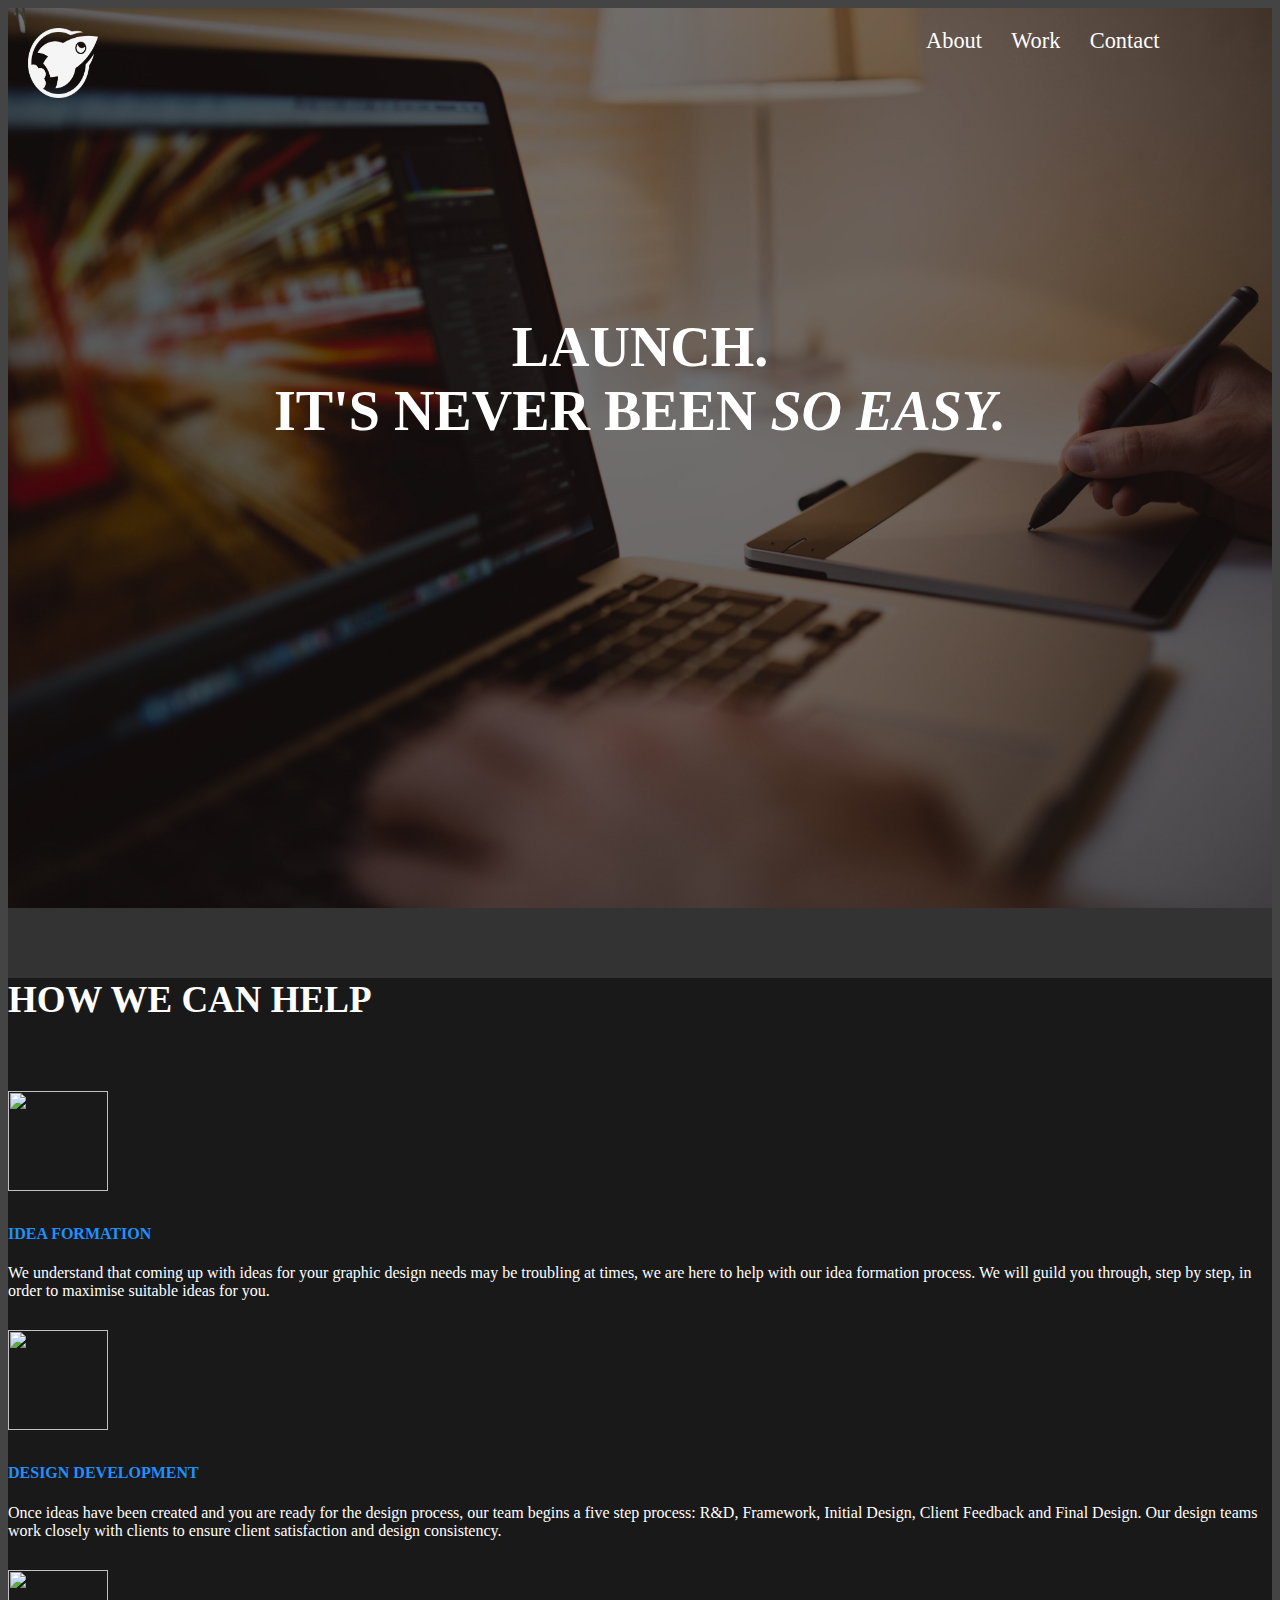
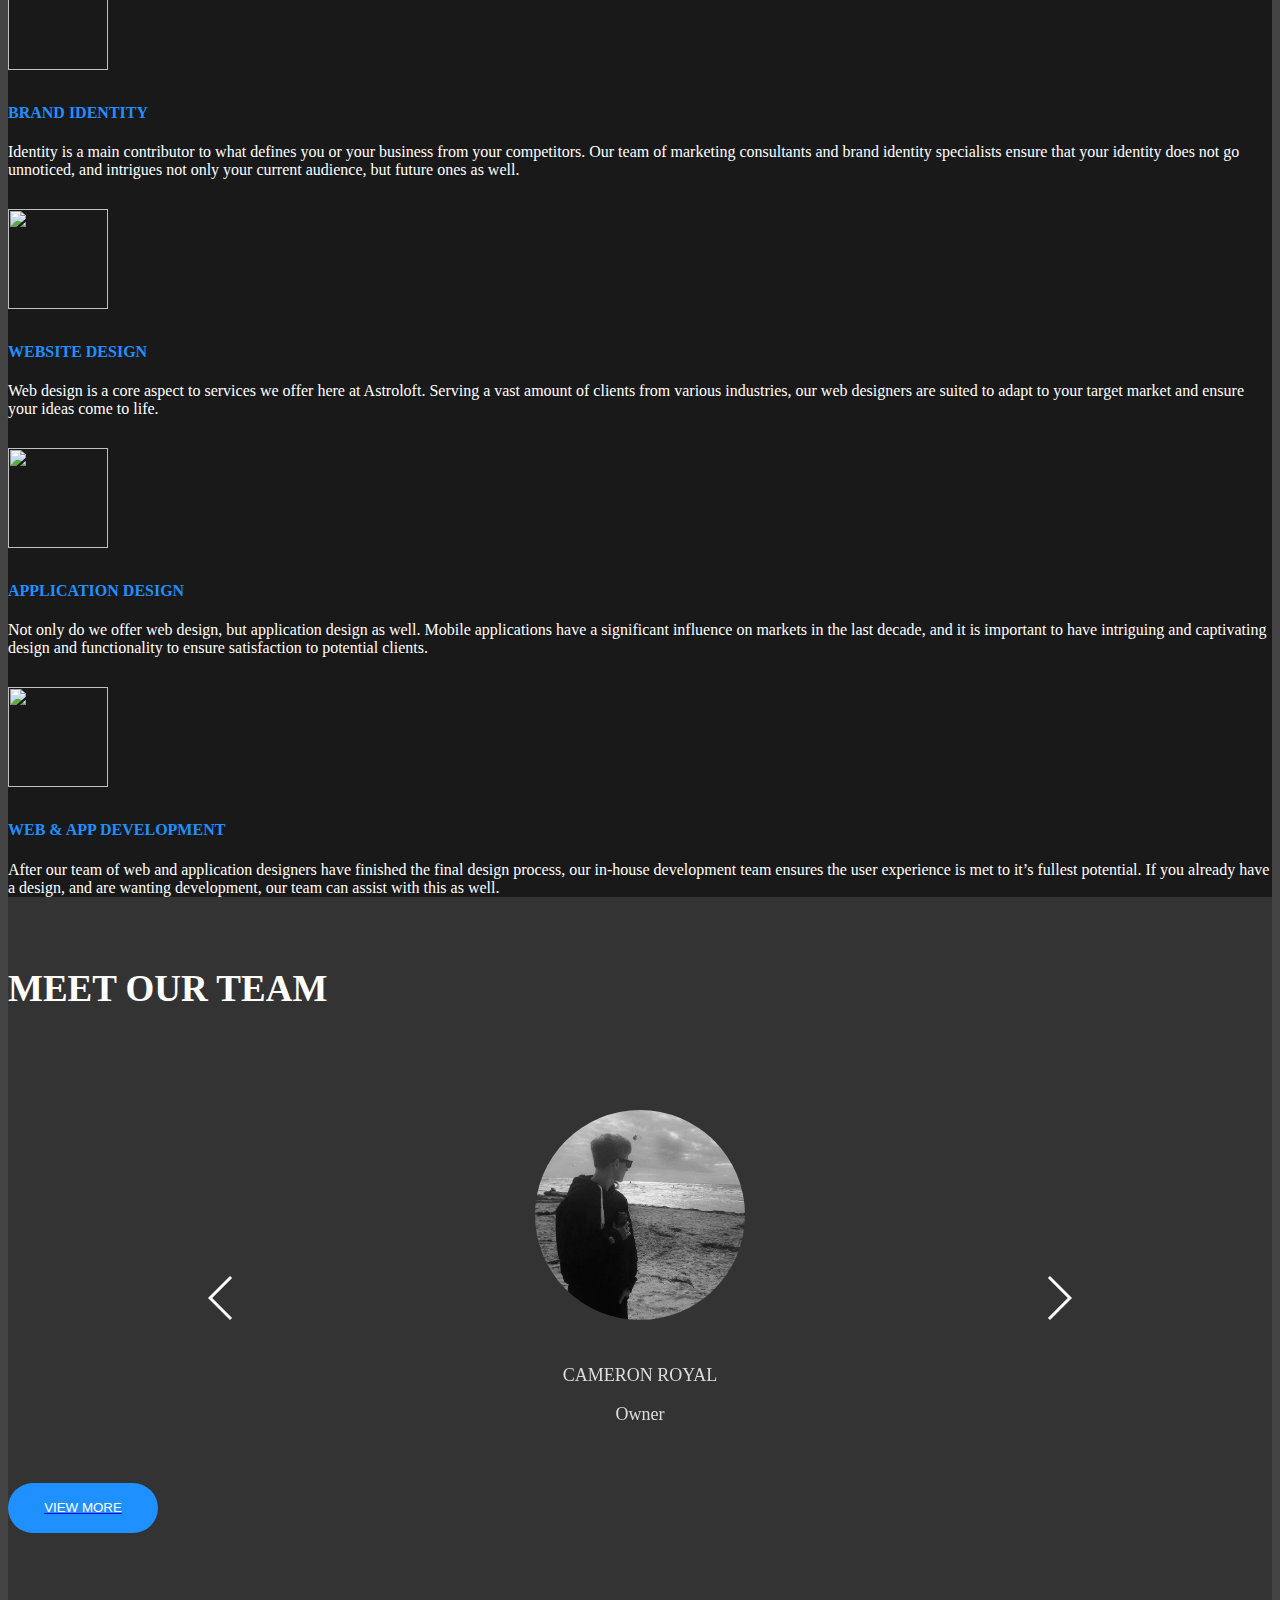
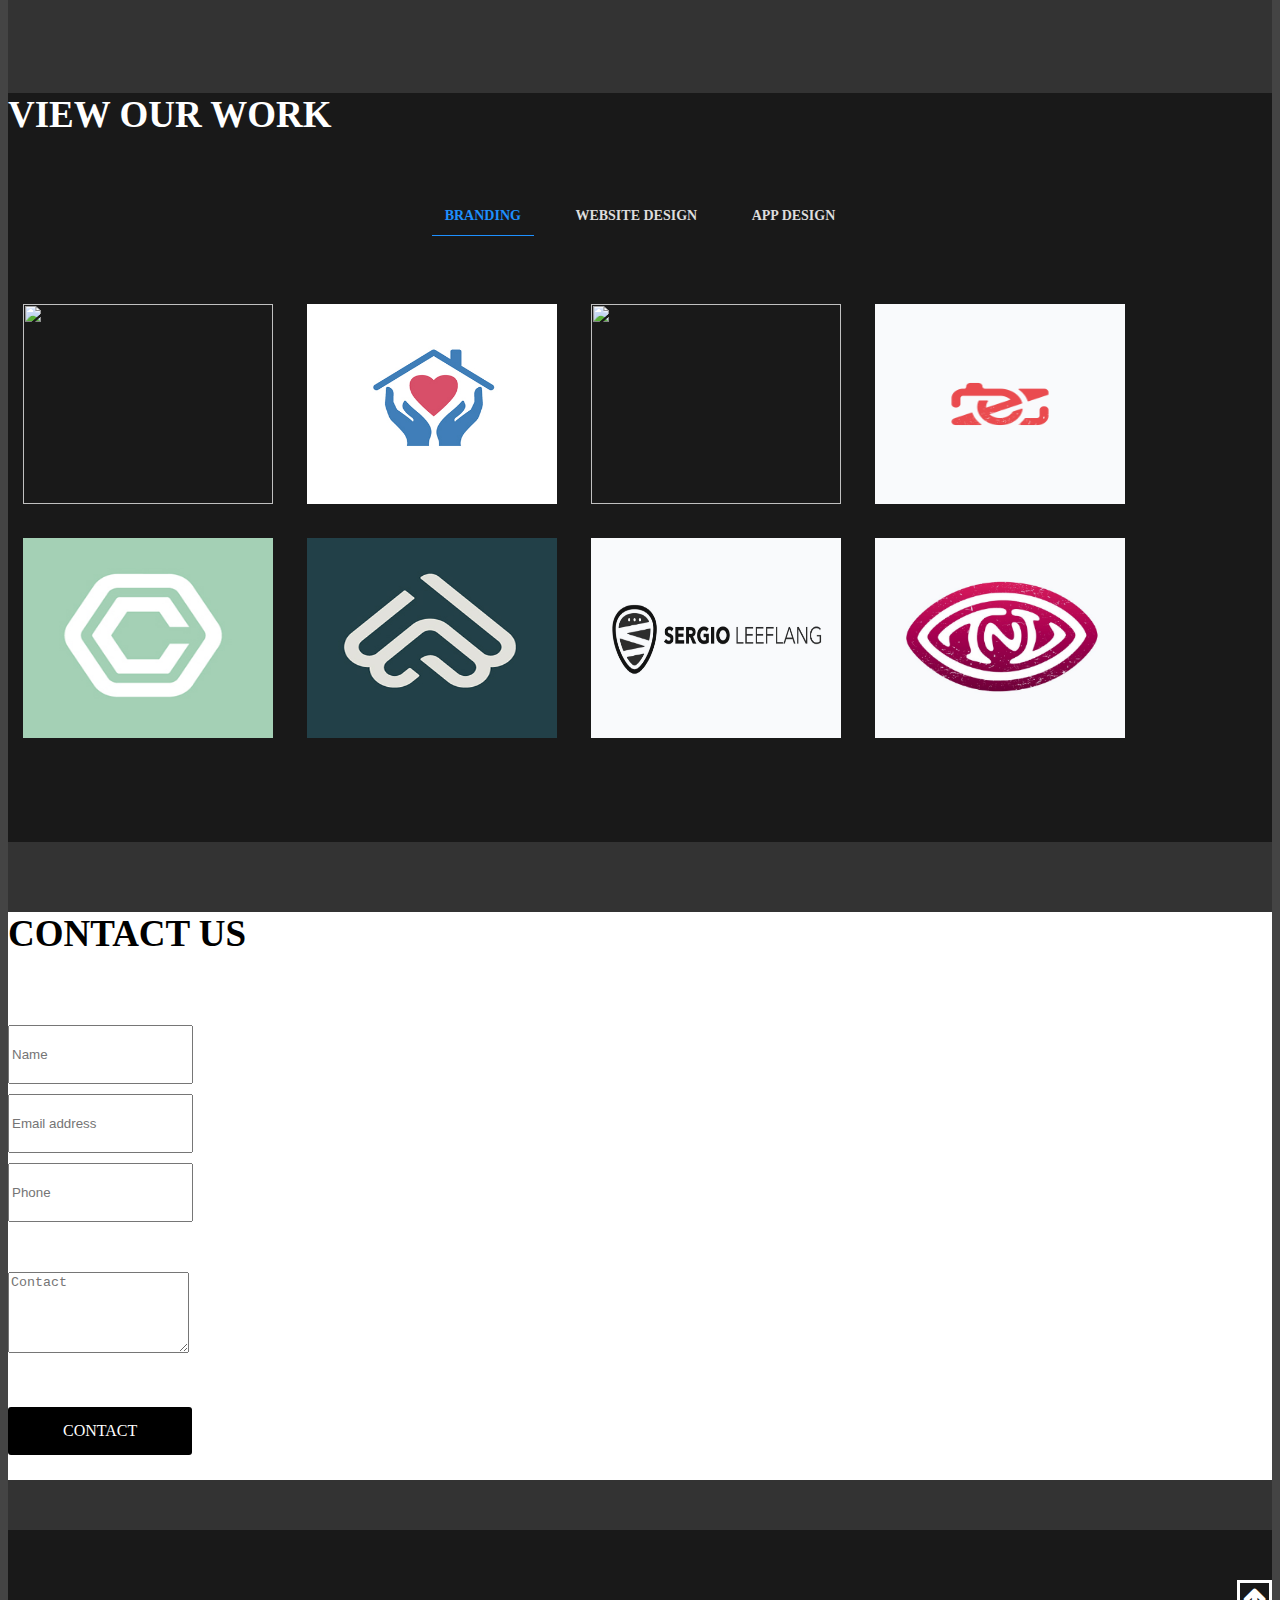
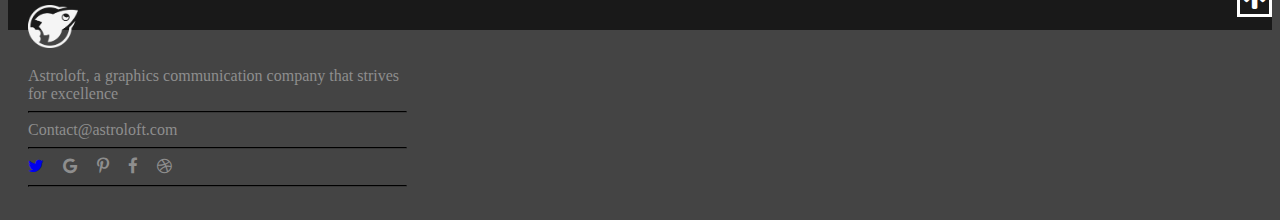
==== commit bbcc5c35: "Bigger logo requested by Cam" ====
--- a/index.html
+++ b/index.html
@@ -36,7 +36,7 @@
 
       <img class="logo left" src="./img/logo.png">
       <h1 class="text-center"><span id="launch">LAUNCH.</span>
-          <br>IT'S NEVER BEEN SO EASY</br>
+          <br>IT'S NEVER BEEN <span class="header-easy" style="font-style: italic;">SO EASY.</span></br>
           <br><a href="#help-section"><div class="bounce"><span class="glyphicon glyphicon-menu-down" style="color:#fff"></span></div></a></br>
       </h1>
 
@@ -361,7 +361,7 @@
           <div class="container">
               <div class="footer-item left">
                   <div class="footer-logo"><img src="./img/logo.png"></div>
-                  Astroloft, a graphics communication company that strives for execellence
+                  Astroloft, a graphics communication company that strives for excellence
                   <hr>
                   Contact@astroloft.com
                   <hr>
--- a/css/main.css
+++ b/css/main.css
@@ -32,8 +32,8 @@
 }
 
 .logo{
-  width: 50px;
-  height: 50px;
+  width: 70px;
+  height: 70px;
 }
 
 nav {
@@ -42,7 +42,6 @@
 }
 
 .navbar-wrapper {
-
     float: right;
     height: 50px;
     width: 50px;
@@ -260,7 +259,8 @@
     height:200px;
     overflow:hidden;
     margin-top: 30px;
-    margin-right: 30px;
+    margin-right: 15px;
+    margin-left:15px;
     transition: all .2s ease-in-out;
 }
 /*
@@ -447,7 +447,8 @@
 }
 
 .member img{
-  width: 50%;
+  width: 230px;
+  height: 230px;
   border-radius: 100%;
 
 
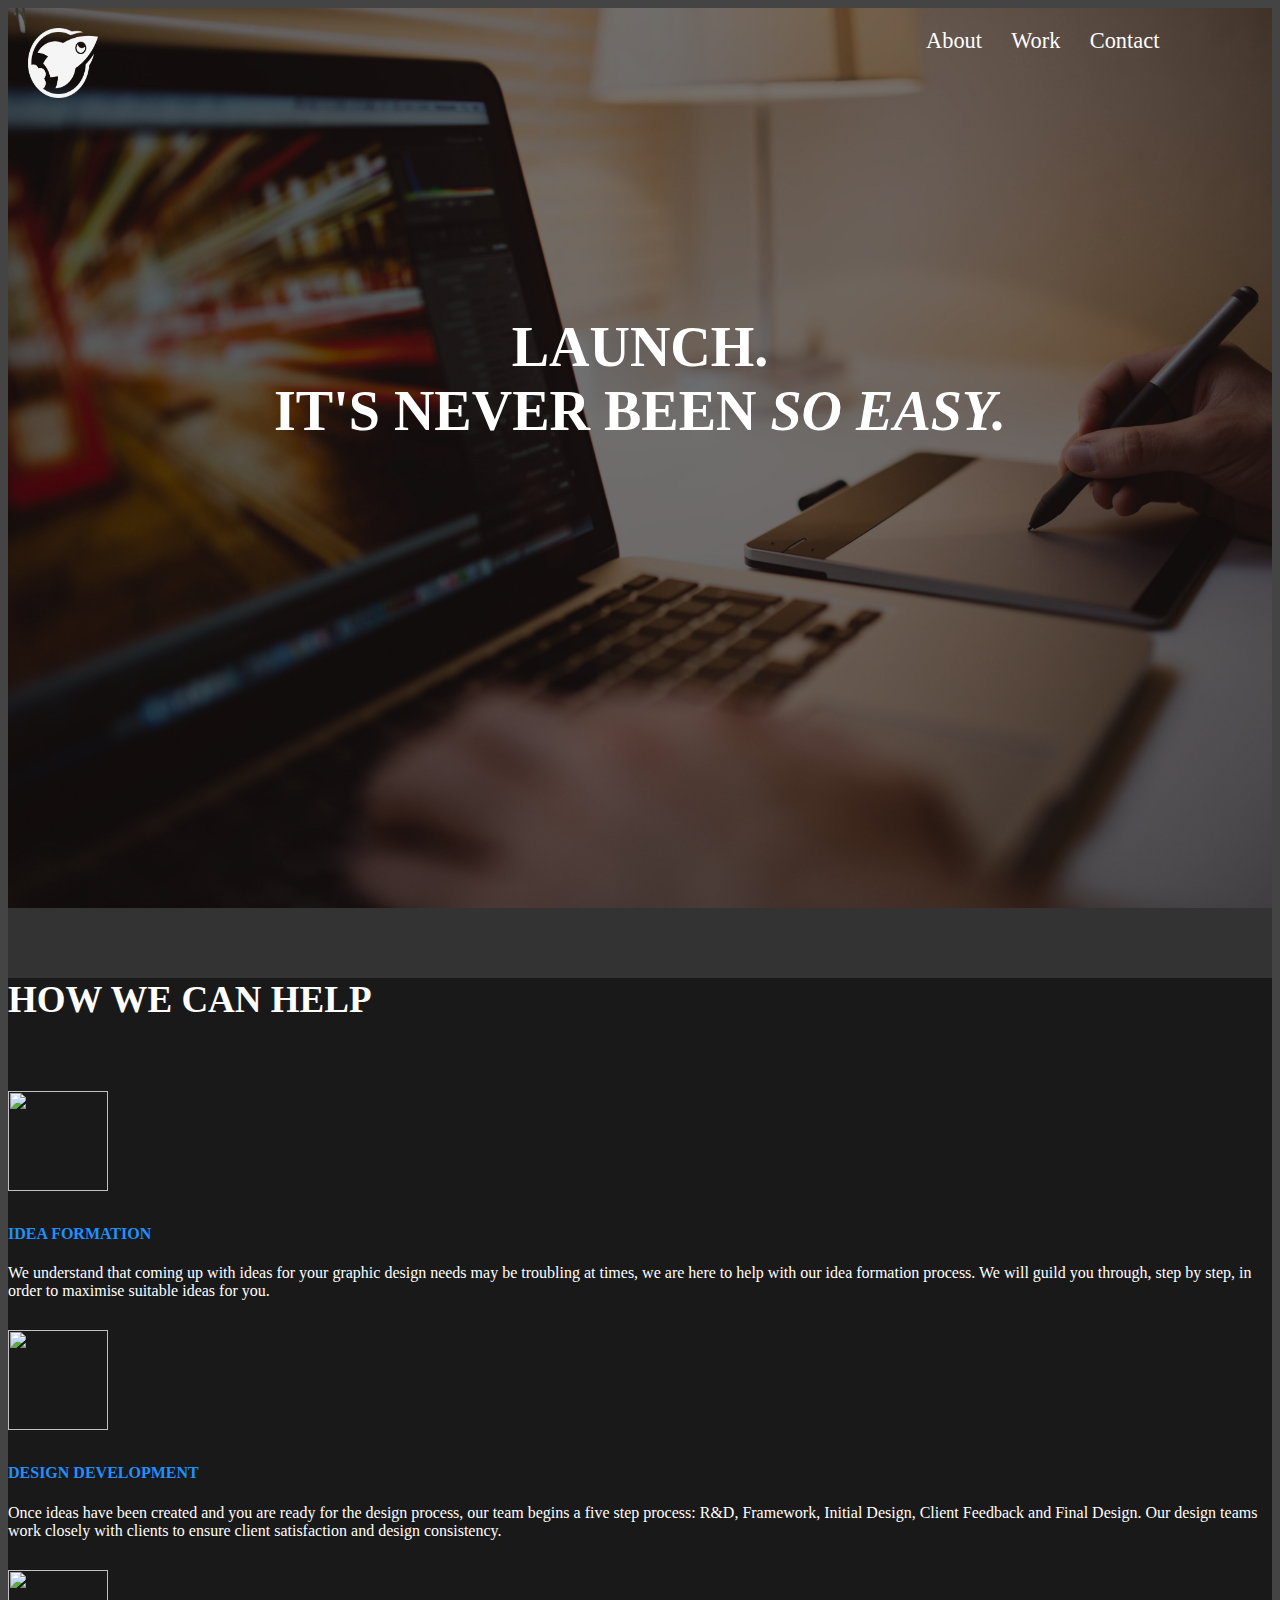
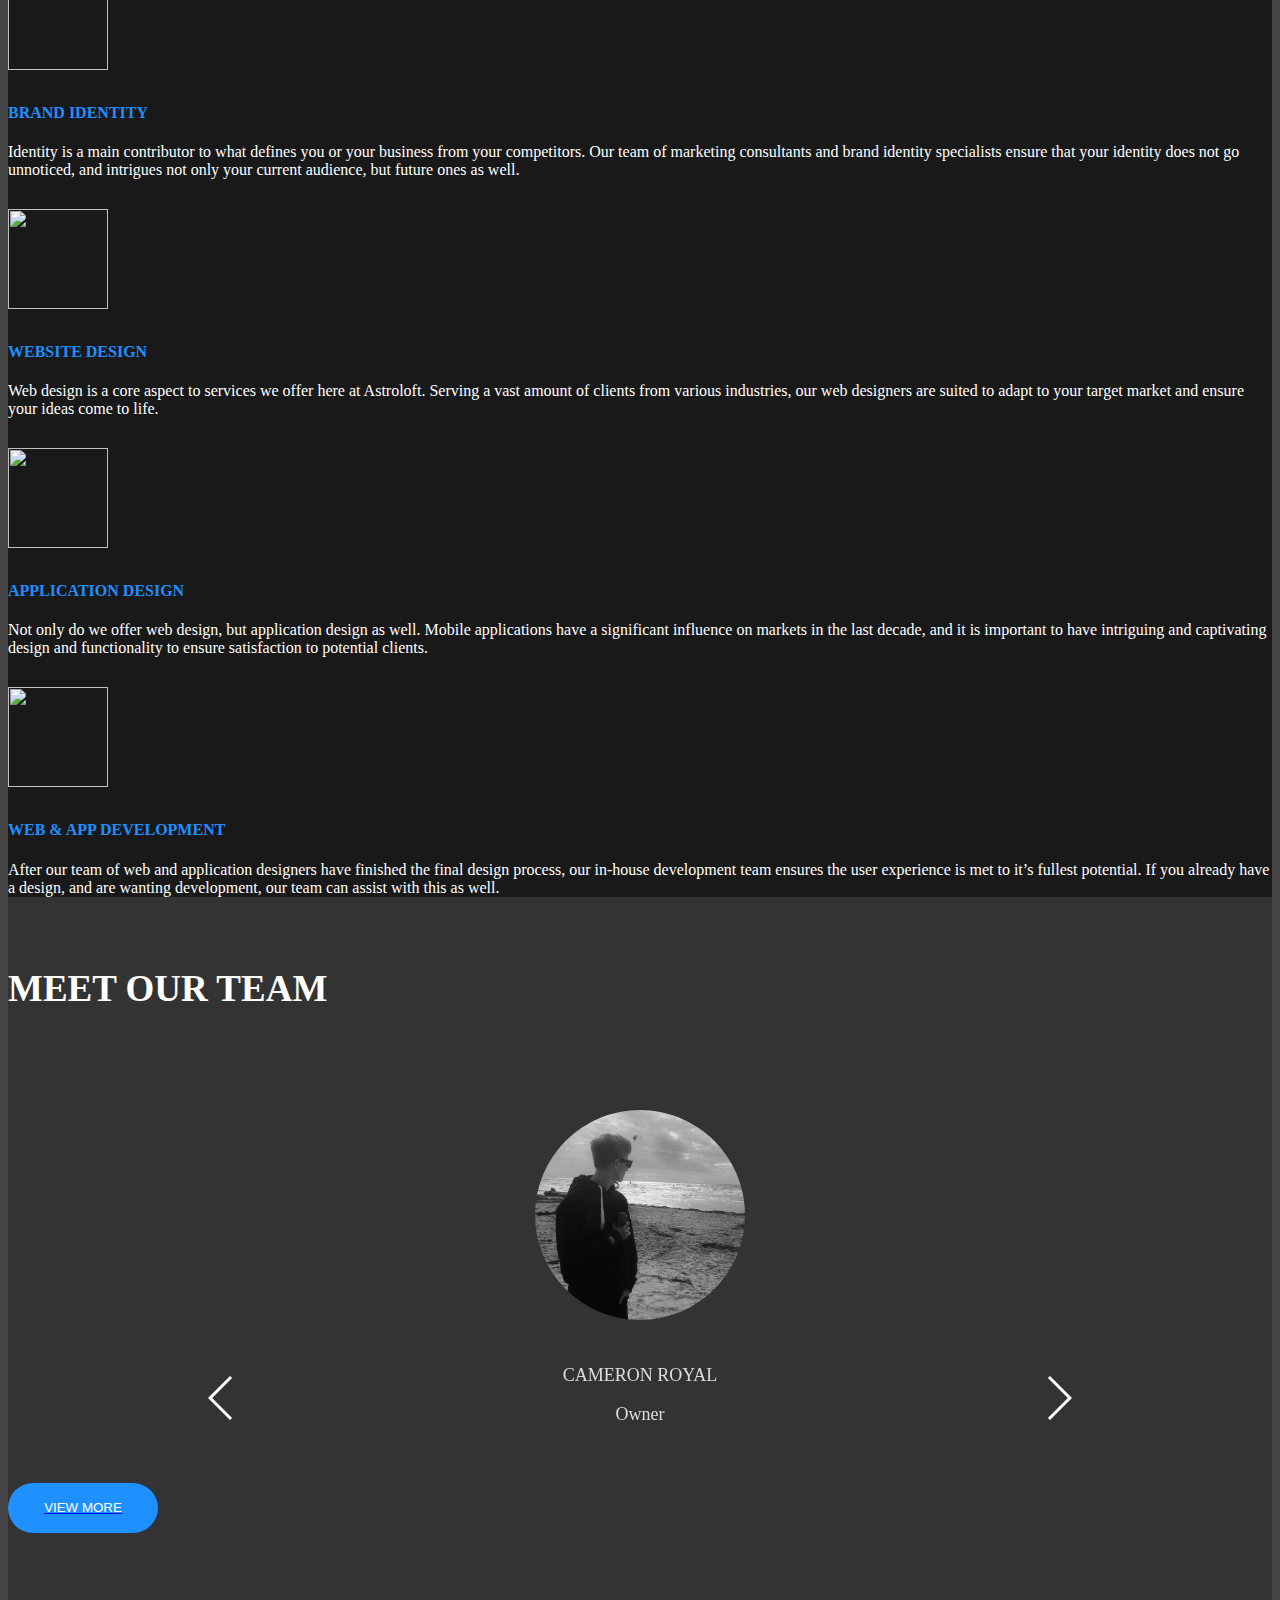
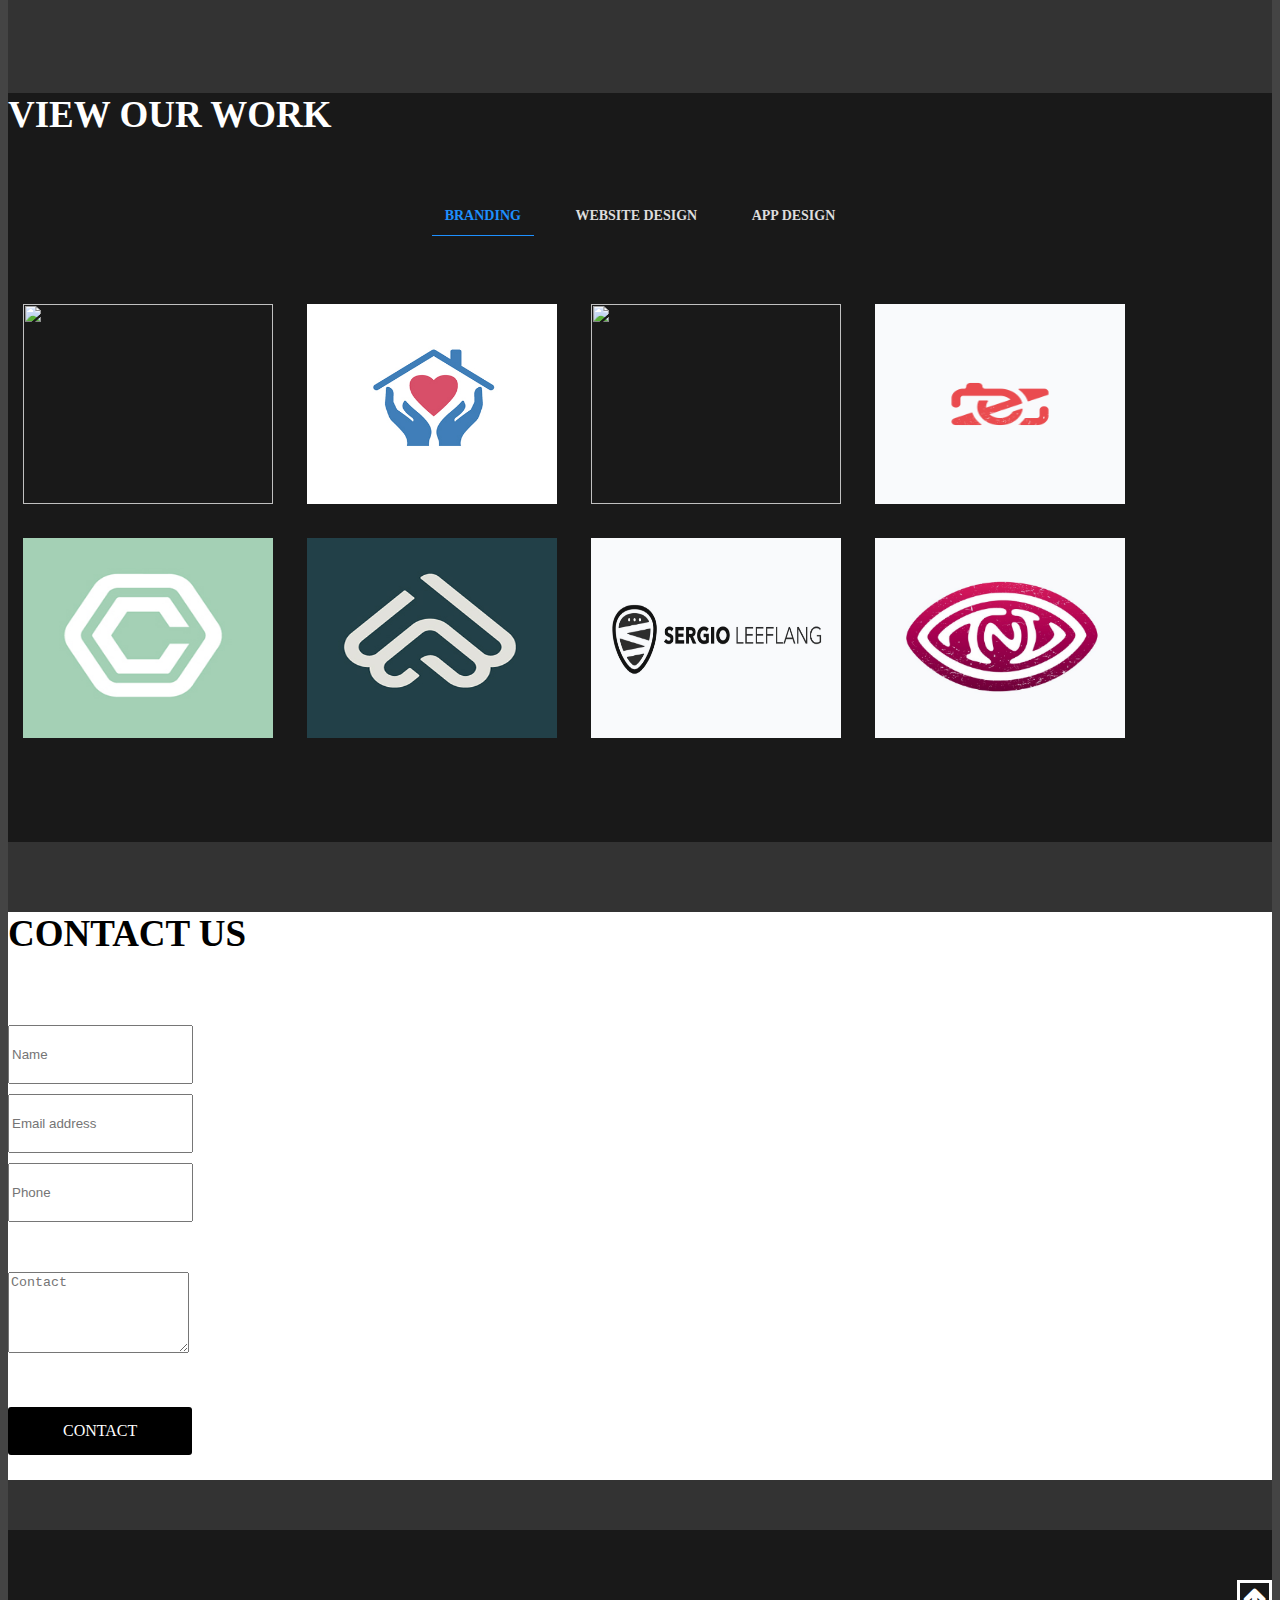
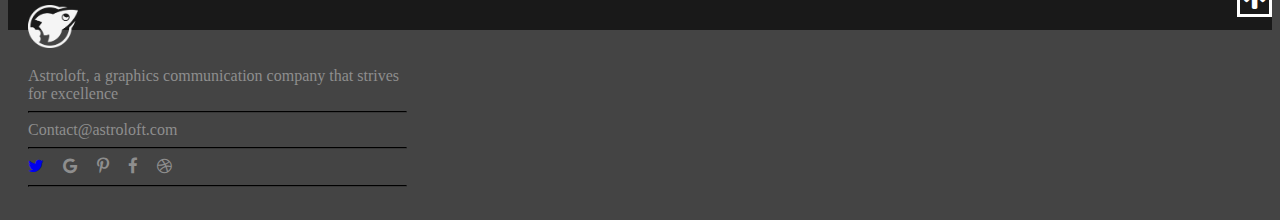
==== commit 18a881b8: "Removed comment" ====
--- a/index.html
+++ b/index.html
@@ -230,50 +230,6 @@
       </section> <!-- end of team section -->
       <div id="work-part"></div>
       <section id="work">
-        <!--  <div class="container">
-              <h2 id="section-head" class="text-center">View Our work</h2>
-                <div class="work-header-container">
-                    <ul>
-                      <li class="work-header text-center header-branding selected" work-item="branding">Branding</li>
-                      <li class="work-header text-center header-webdesign" work-item="web-design">Website Design</li>
-                      <li class="work-header text-center header-appdesign" work-item="app-design">App Design</li>
-                    </ul>
-                    <div class="work-images branding">
-                        <img class="work-image" src="./img/work/logo-1.png">
-                        <img class="work-image" src="./img/work/logo-2.png">
-                        <img class="work-image" src="./img/work/logo-3.png">
-                        <img class="work-image" src="./img/work/logo-4.png">
-                        <img class="work-image" src="./img/work/logo-5.png">
-                        <img class="work-image" src="./img/work/logo-6.png">
-                        <img class="work-image" src="./img/work/logo-7.png">
-                        <img class="work-image" src="./img/work/logo-8.png">
-                    </div>
-                    <div class="work-images web-design hide">
-                        <img class="work-image" src="./img/work/logo-1.png">
-                        <img class="work-image" src="./img/work/logo-2.png">
-                        <img class="work-image" src="./img/work/logo-3.png">
-                        <img class="work-image" src="./img/work/logo-4.png">
-                        <img class="work-image" src="./img/work/logo-5.png">
-                        <img class="work-image" src="./img/work/logo-6.png">
-                        <img class="work-image" src="./img/work/logo-7.png">
-                        <img class="work-image" src="./img/work/logo-8.png">
-                    </div>
-                    <div class="work-images app-design hide">
-
-                        <img class="work-image" src="./img/work/justin-gif.gif">
-                        <img class="work-image" src="./img/work/logo-2.png">
-                        <img class="work-image" src="./img/work/logo-3.png">
-                        <img class="work-image" src="./img/work/logo-4.png">
-                        <img class="work-image" src="./img/work/logo-5.png">
-                        <img class="work-image" src="./img/work/logo-6.png">
-                        <img class="work-image" src="./img/work/logo-7.png">
-                        <img class="work-image" src="./img/work/logo-8.png">
-                    </div>
-
-
-                </div>
-          </div> -->
-
           <div class="container work-container">
                 <h2 id="section-head" class="text-center">View Our work</h2>
                   <div class="work-header-container">
--- a/css/main.css
+++ b/css/main.css
@@ -495,16 +495,29 @@
 
 }
 
+
+
 /* start of the mobile menu */
 #desktop-nav {
   display: none;
 }
 
+.swiper-button-prev, .swiper-button-next {
+  margin-top: 100px;
+
+}
 
 
 @media screen and (min-width: 655px) {
   .navbar {
     display: none;
+  }
+
+
+  .swiper-button-next, .swiper-button-prev {
+      margin: 0;
+      padding: 0;
+      margin-top: 100px;
   }
 
   #desktop-nav {
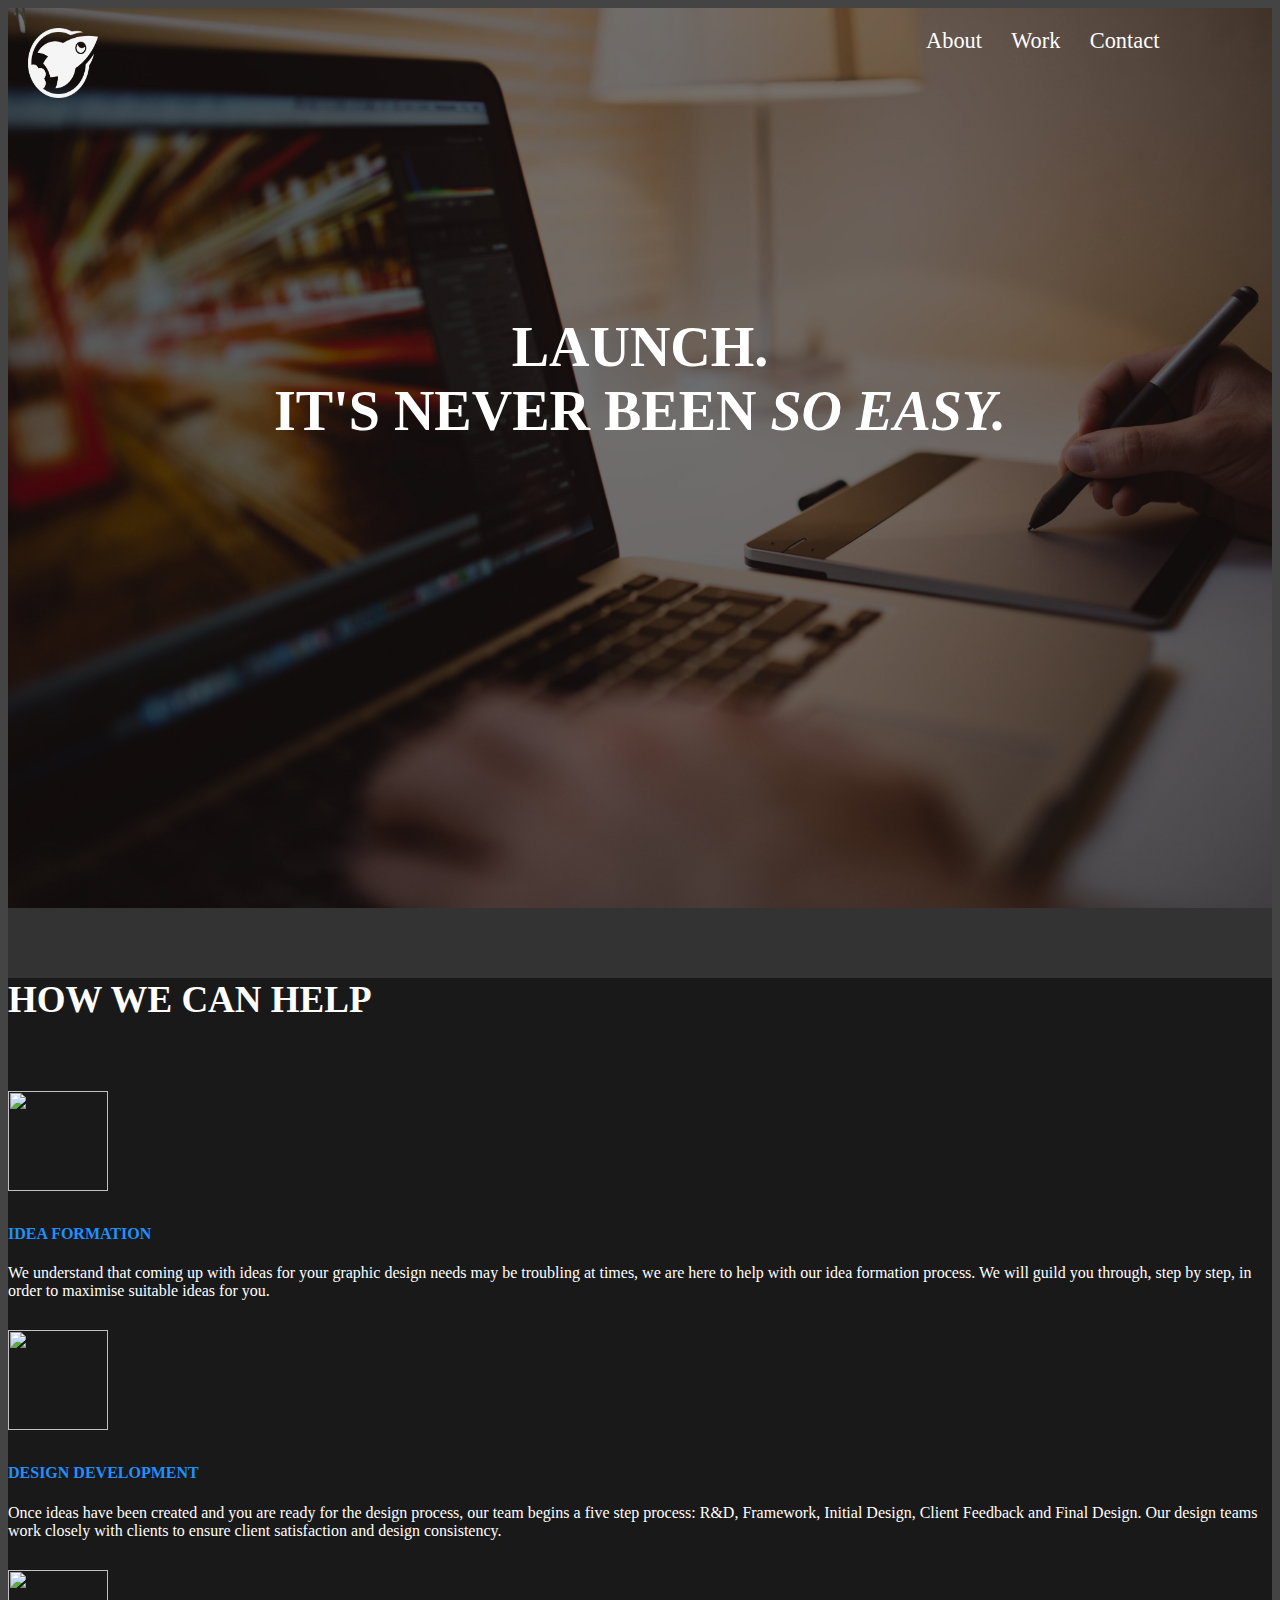
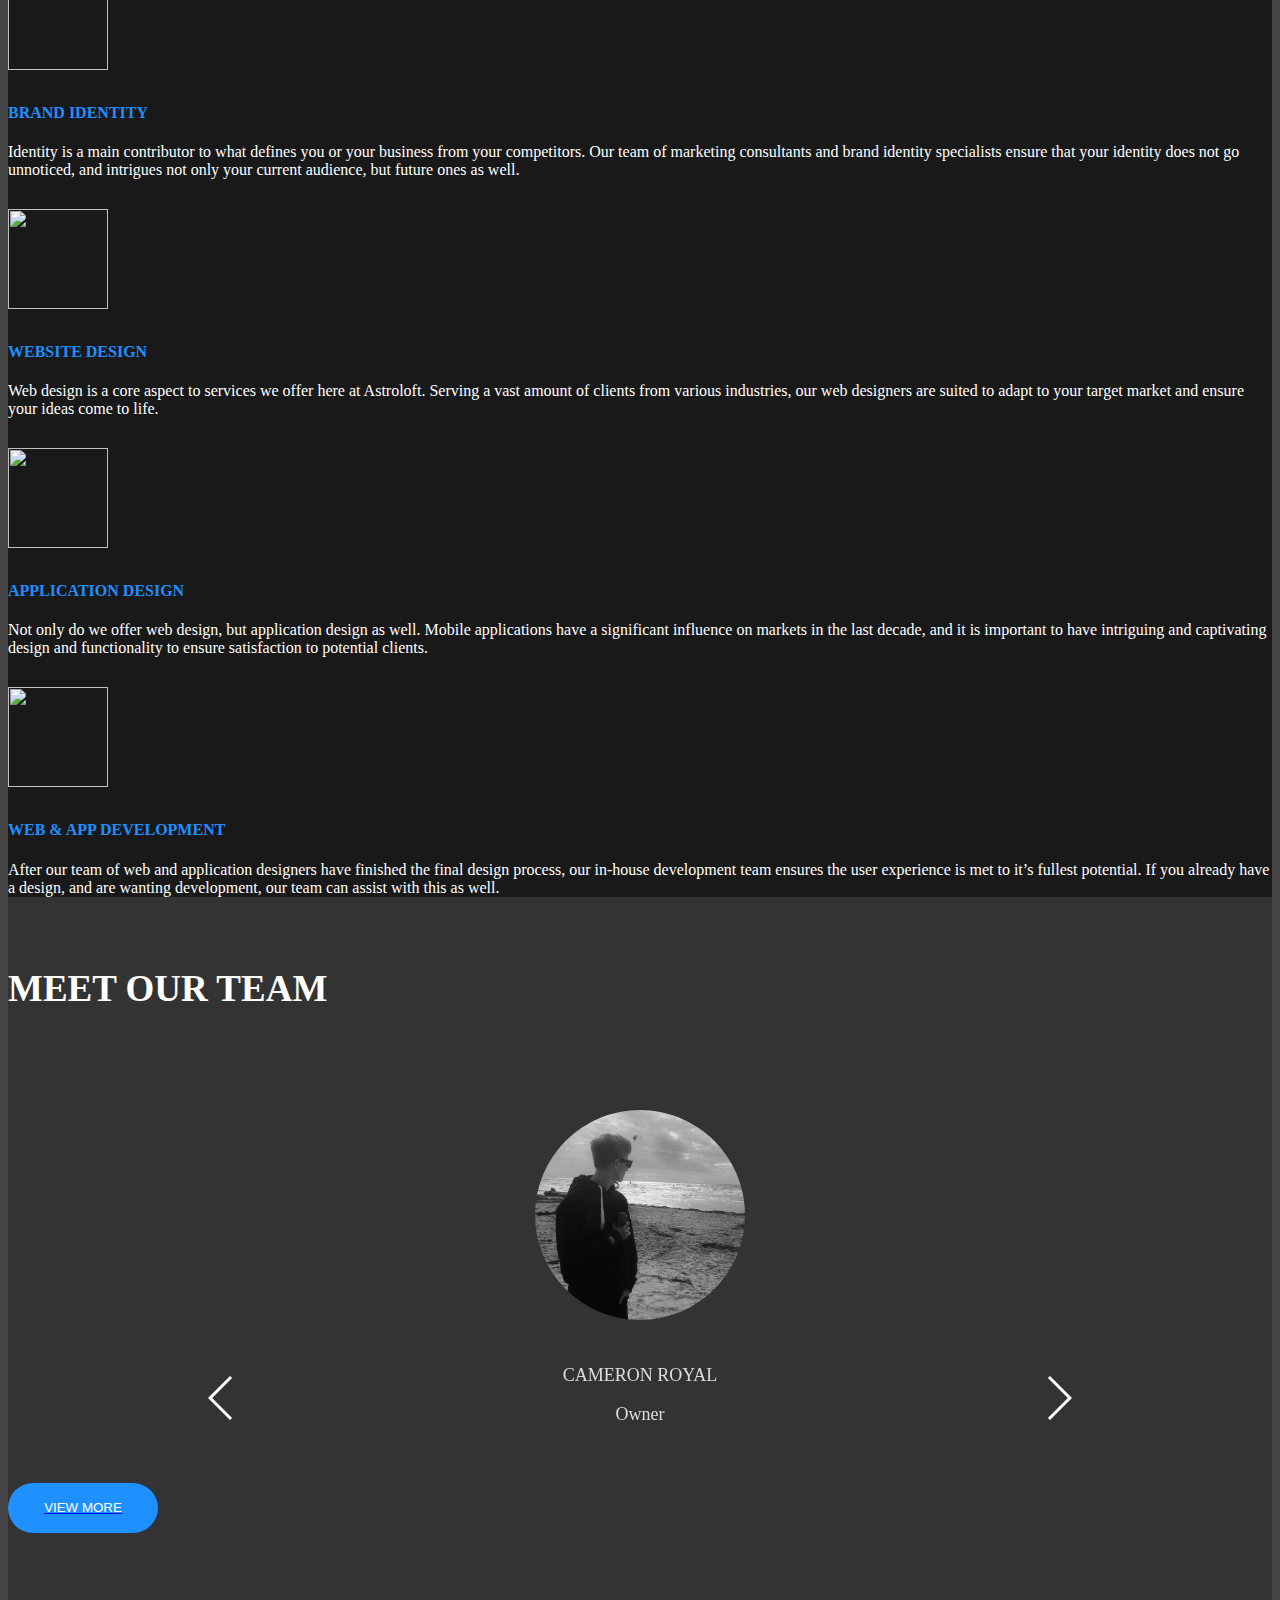
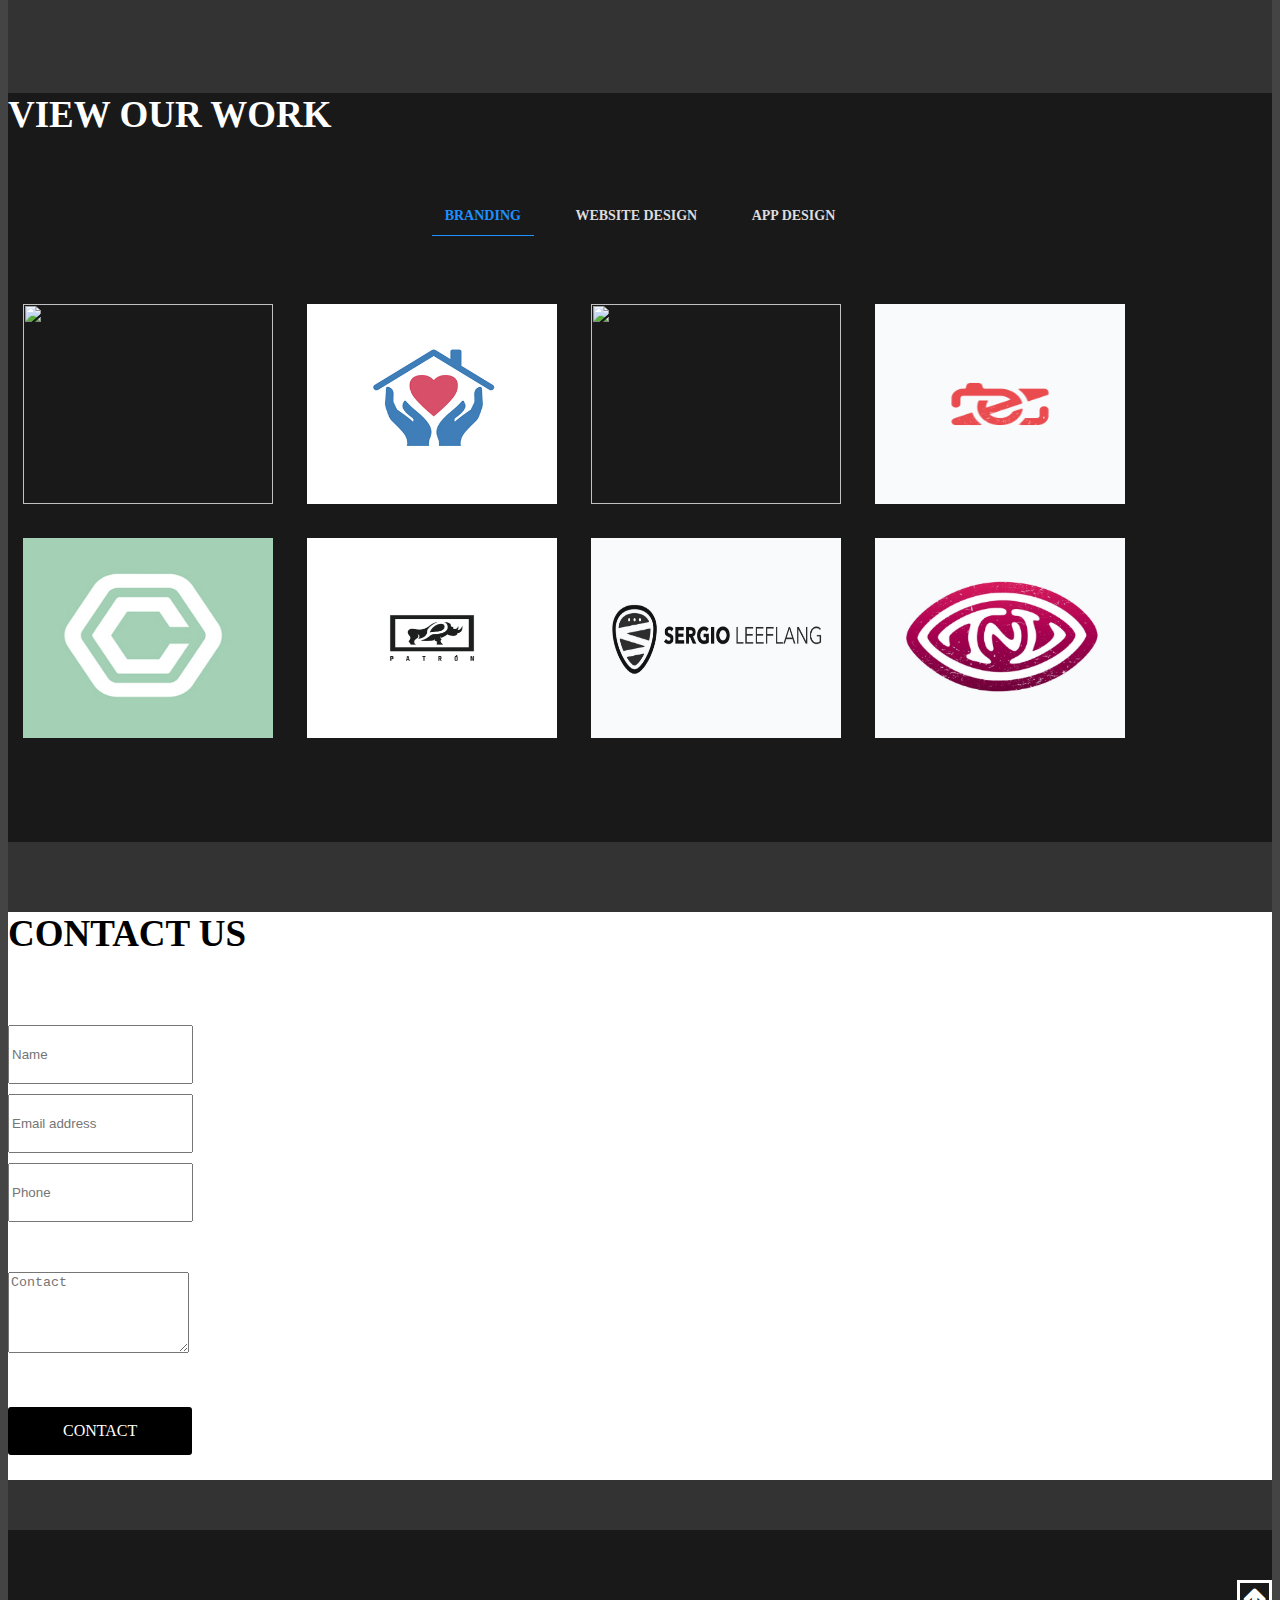
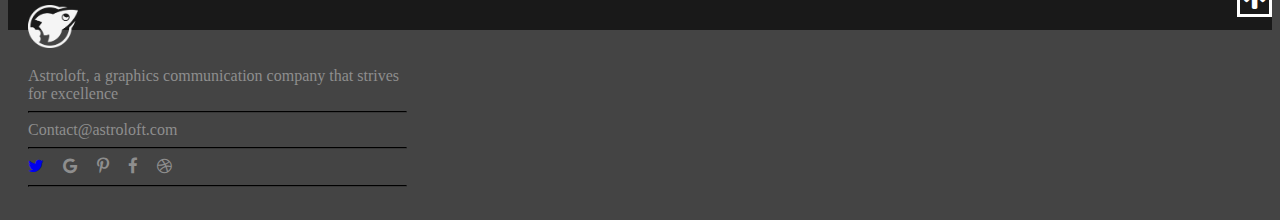
==== commit 6559de0d: "Updated work titles" ====
--- a/index.html
+++ b/index.html
@@ -240,31 +240,31 @@
                       </ul>
                   </div>
                   <div class="work-images text-center branding">
-                    <div class="work-image"><div class="overlay"><h4>WORK TITLE</h4></div><img src="./img/work/logo-1.png" /></div>
-                    <div class="work-image"><div class="overlay"><h4>WORK TITLE</h4></div><img src="./img/work/logo-4.png" /></div>
-                    <div class="work-image"><div class="overlay"><h4>WORK TITLE</h4></div><img src="./img/work/logo-2.png" /></div>
-                    <div class="work-image"><div class="overlay"><h4>WORK TITLE</h4></div><img src="./img/work/logo-3.png" /></div>
-                    <div class="work-image"><div class="overlay"><h4>WORK TITLE</h4></div><img src="./img/work/logo-5.png" /></div>
-                    <div class="work-image"><div class="overlay"><h4>WORK TITLE</h4></div><img src="./img/work/logo-6.png" /></div>
-                    <div class="work-image"><div class="overlay"><h4>WORK TITLE</h4></div><img src="./img/work/logo-7.png" /></div>
-                    <div class="work-image"><div class="overlay"><h4>WORK TITLE</h4></div><img src="./img/work/logo-8.png" /></div>
+                    <div class="work-image"><div class="overlay"><h4>JordanMG</h4></div><img src="./img/work/logo-1.png" /></div>
+                    <div class="work-image"><div class="overlay"><h4>Robert Owen House</h4></div><img src="./img/work/logo-4.png" /></div>
+                    <div class="work-image"><div class="overlay"><h4>G-Force LTD</h4></div><img src="./img/work/logo-2.png" /></div>
+                    <div class="work-image"><div class="overlay"><h4>Zennyt</h4></div><img src="./img/work/logo-3.png" /></div>
+                    <div class="work-image"><div class="overlay"><h4>Christian Design</h4></div><img src="./img/work/logo-5.png" /></div>
+                    <div class="work-image"><div class="overlay"><h4>Patron</h4></div><img src="./img/work/Patron.png" /></div>
+                    <div class="work-image"><div class="overlay"><h4>Sergio Leaflang</h4></div><img src="./img/work/logo-7.png" /></div>
+                    <div class="work-image"><div class="overlay"><h4>TNVisuals</h4></div><img src="./img/work/logo-8.png" /></div>
                   </div>
                   <div class="work-images text-center web-design hide">
-                    <div class="work-image"><div class="overlay"><h4>WORK TITLE</h4></div><img src="./img/work/razer.jpeg" /></div>
-                    <div class="work-image"><div class="overlay"><h4>WORK TITLE</h4></div><img src="./img/work/web1.jpg" /></div>
-                    <div class="work-image"><div class="overlay"><h4>WORK TITLE</h4></div><img src="./img/work/web2.jpg" /></div>
-                    <div class="work-image"><div class="overlay"><h4>WORK TITLE</h4></div><img src="./img/work/share.gif" /></div>
-                    <div class="work-image"><div class="overlay"><h4>WORK TITLE</h4></div><img src="./img/work/justin-gif.gif" /></div>
-                    <div class="work-image"><div class="overlay"><h4>WORK TITLE</h4></div><img src="./img/work/bose.jpg" /></div>
-                    <div class="work-image"><div class="overlay"><h4>WORK TITLE</h4></div><img src="./img/work/justin-app-2.png" /></div>
-                    <div class="work-image"><div class="overlay"><h4>WORK TITLE</h4></div><img src="./img/work/justin-app-1.png" /></div>
+                    <div class="work-image"><div class="overlay"><h4>Razer</h4></div><img src="./img/work/razer.jpeg" /></div>
+                    <div class="work-image"><div class="overlay"><h4>Bartlomé Soccer Academy</h4></div><img src="./img/work/web1.jpg" /></div>
+                    <div class="work-image"><div class="overlay"><h4>Adidas</h4></div><img src="./img/work/web2.jpg" /></div>
+                    <div class="work-image"><div class="overlay"><h4>Social Media</h4></div><img src="./img/work/share.gif" /></div>
+                    <div class="work-image"><div class="overlay"><h4>Night Mode</h4></div><img src="./img/work/justin-gif.gif" /></div>
+                    <div class="work-image"><div class="overlay"><h4>BOSE</h4></div><img src="./img/work/bose.jpg" /></div>
+                    <div class="work-image"><div class="overlay"><h4>FutureNav</h4></div><img src="./img/work/justin-app-2.png" /></div>
+                    <div class="work-image"><div class="overlay"><h4>Timer</h4></div><img src="./img/work/justin-app-1.png" /></div>
                   </div>
                   <div class="work-images text-center app-design hide">
 
-                    <div class="work-image"><div class="overlay"><h4>WORK TITLE</h4></div><img src="./img/work/share.gif" /></div>
-                    <div class="work-image"><div class="overlay"><h4>WORK TITLE</h4></div><img src="./img/work/justin-gif.gif" /></div>
-                    <div class="work-image"><div class="overlay"><h4>WORK TITLE</h4></div><img src="./img/work/justin-app-2.png" /></div>
-                    <div class="work-image"><div class="overlay"><h4>WORK TITLE</h4></div><img src="./img/work/justin-app-1.png" /></div>
+                    <div class="work-image"><div class="overlay"><h4>Social Media</h4></div><img src="./img/work/share.gif" /></div>
+                    <div class="work-image"><div class="overlay"><h4>Night Mode</h4></div><img src="./img/work/justin-gif.gif" /></div>
+                    <div class="work-image"><div class="overlay"><h4>FutureNav</h4></div><img src="./img/work/justin-app-2.png" /></div>
+                    <div class="work-image"><div class="overlay"><h4>Timer</h4></div><img src="./img/work/justin-app-1.png" /></div>
                   </div>
           </div>
 
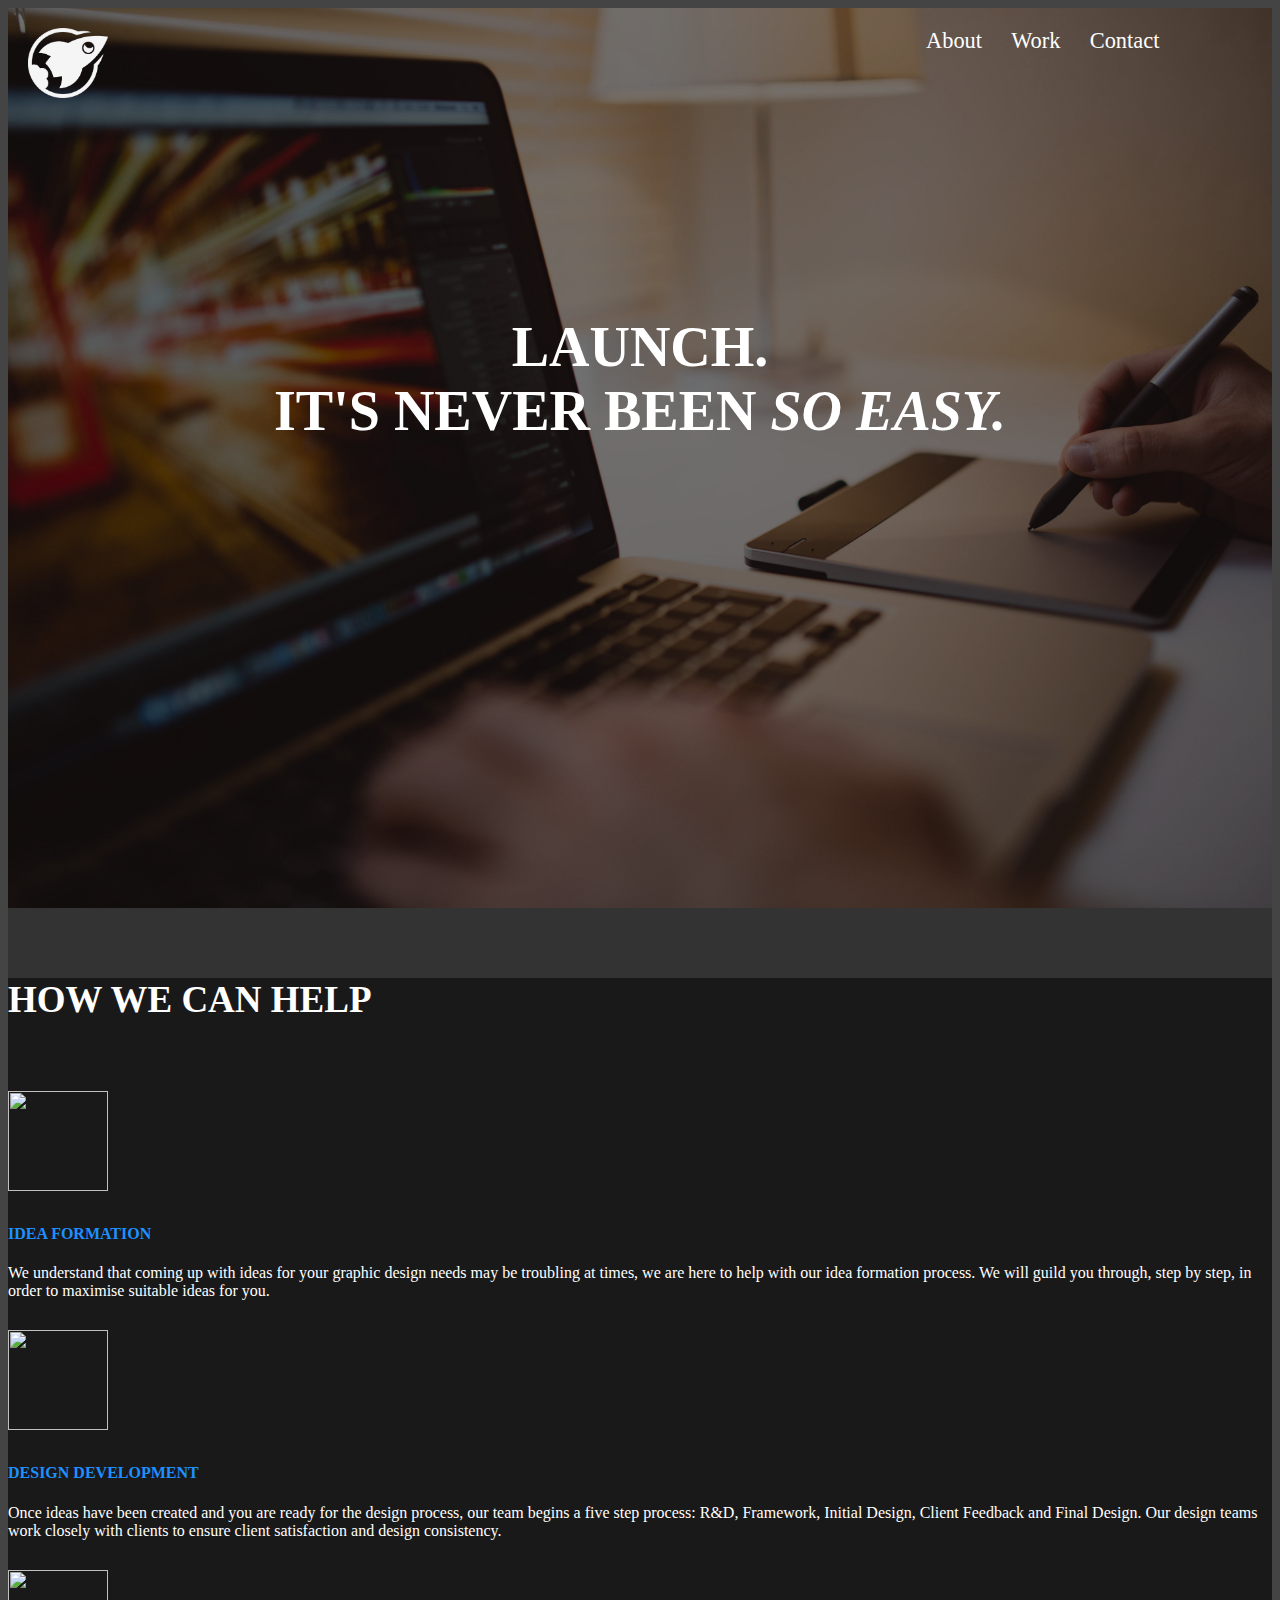
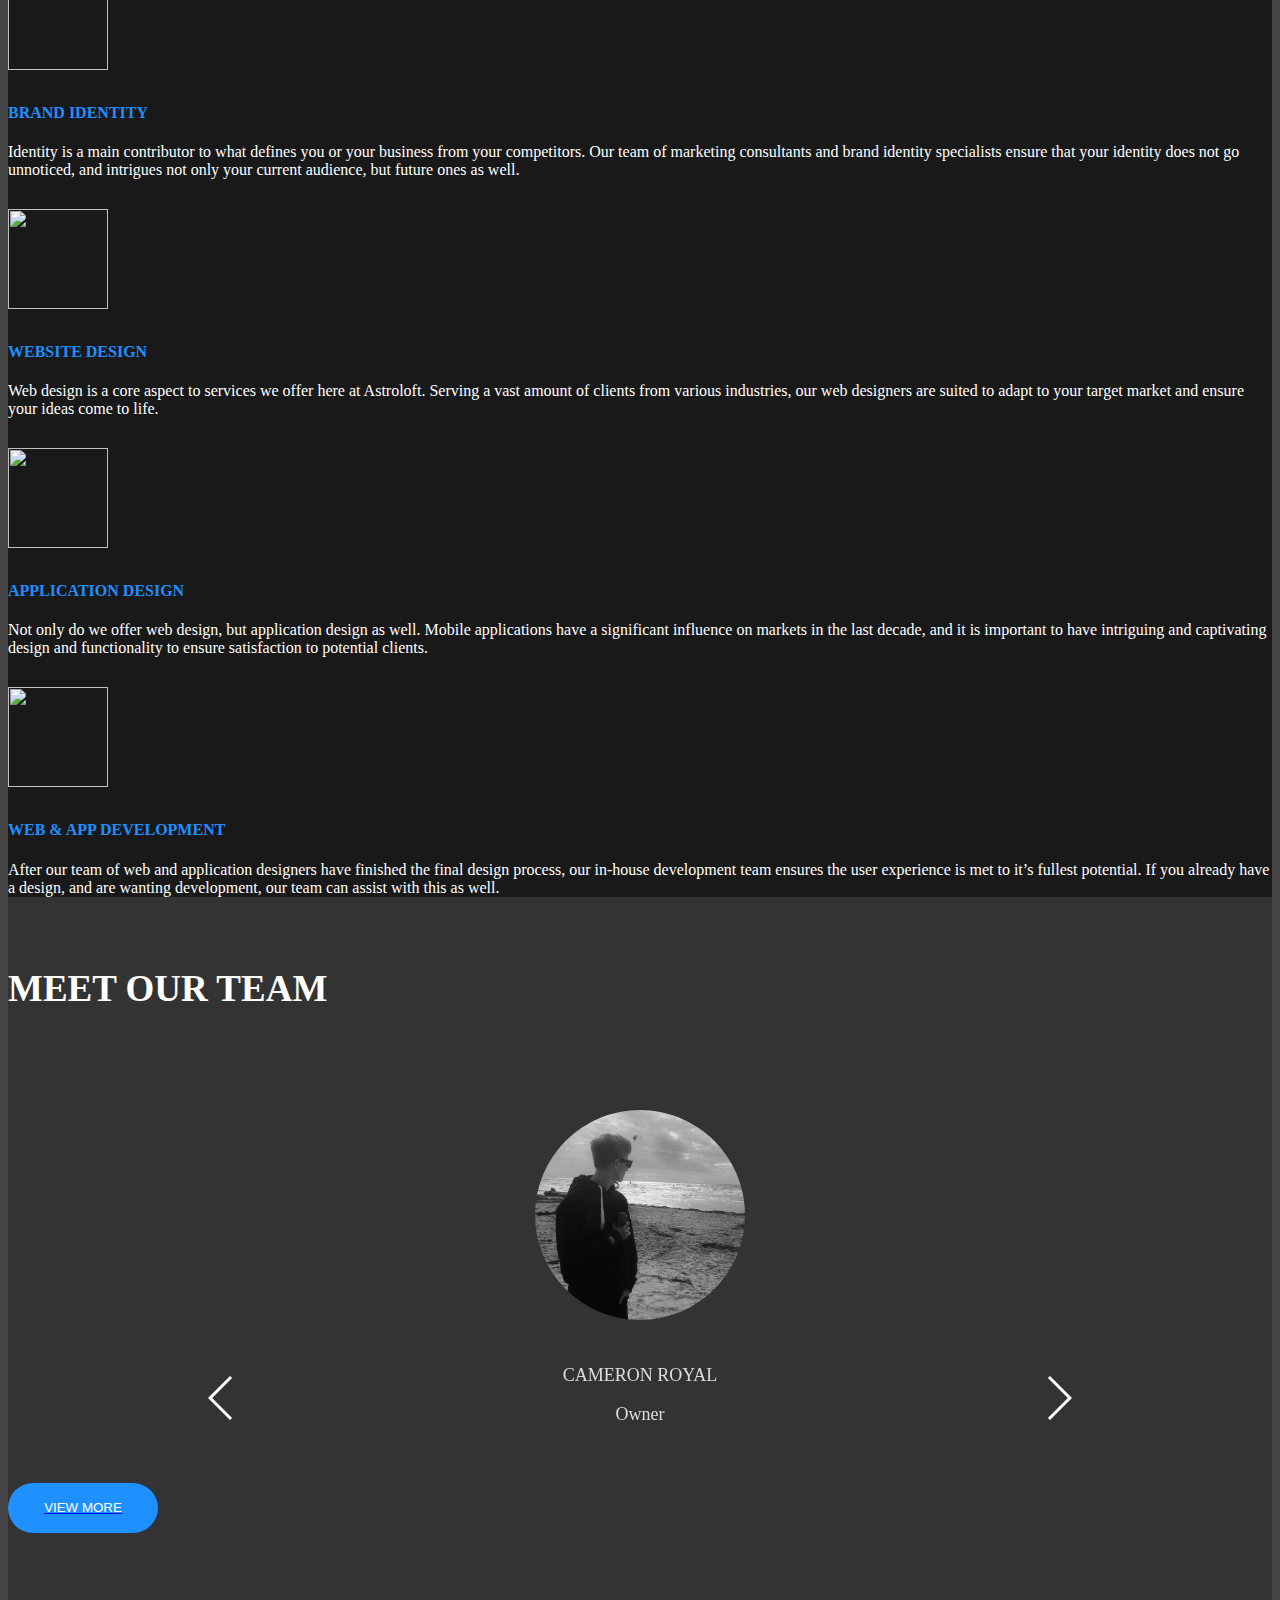
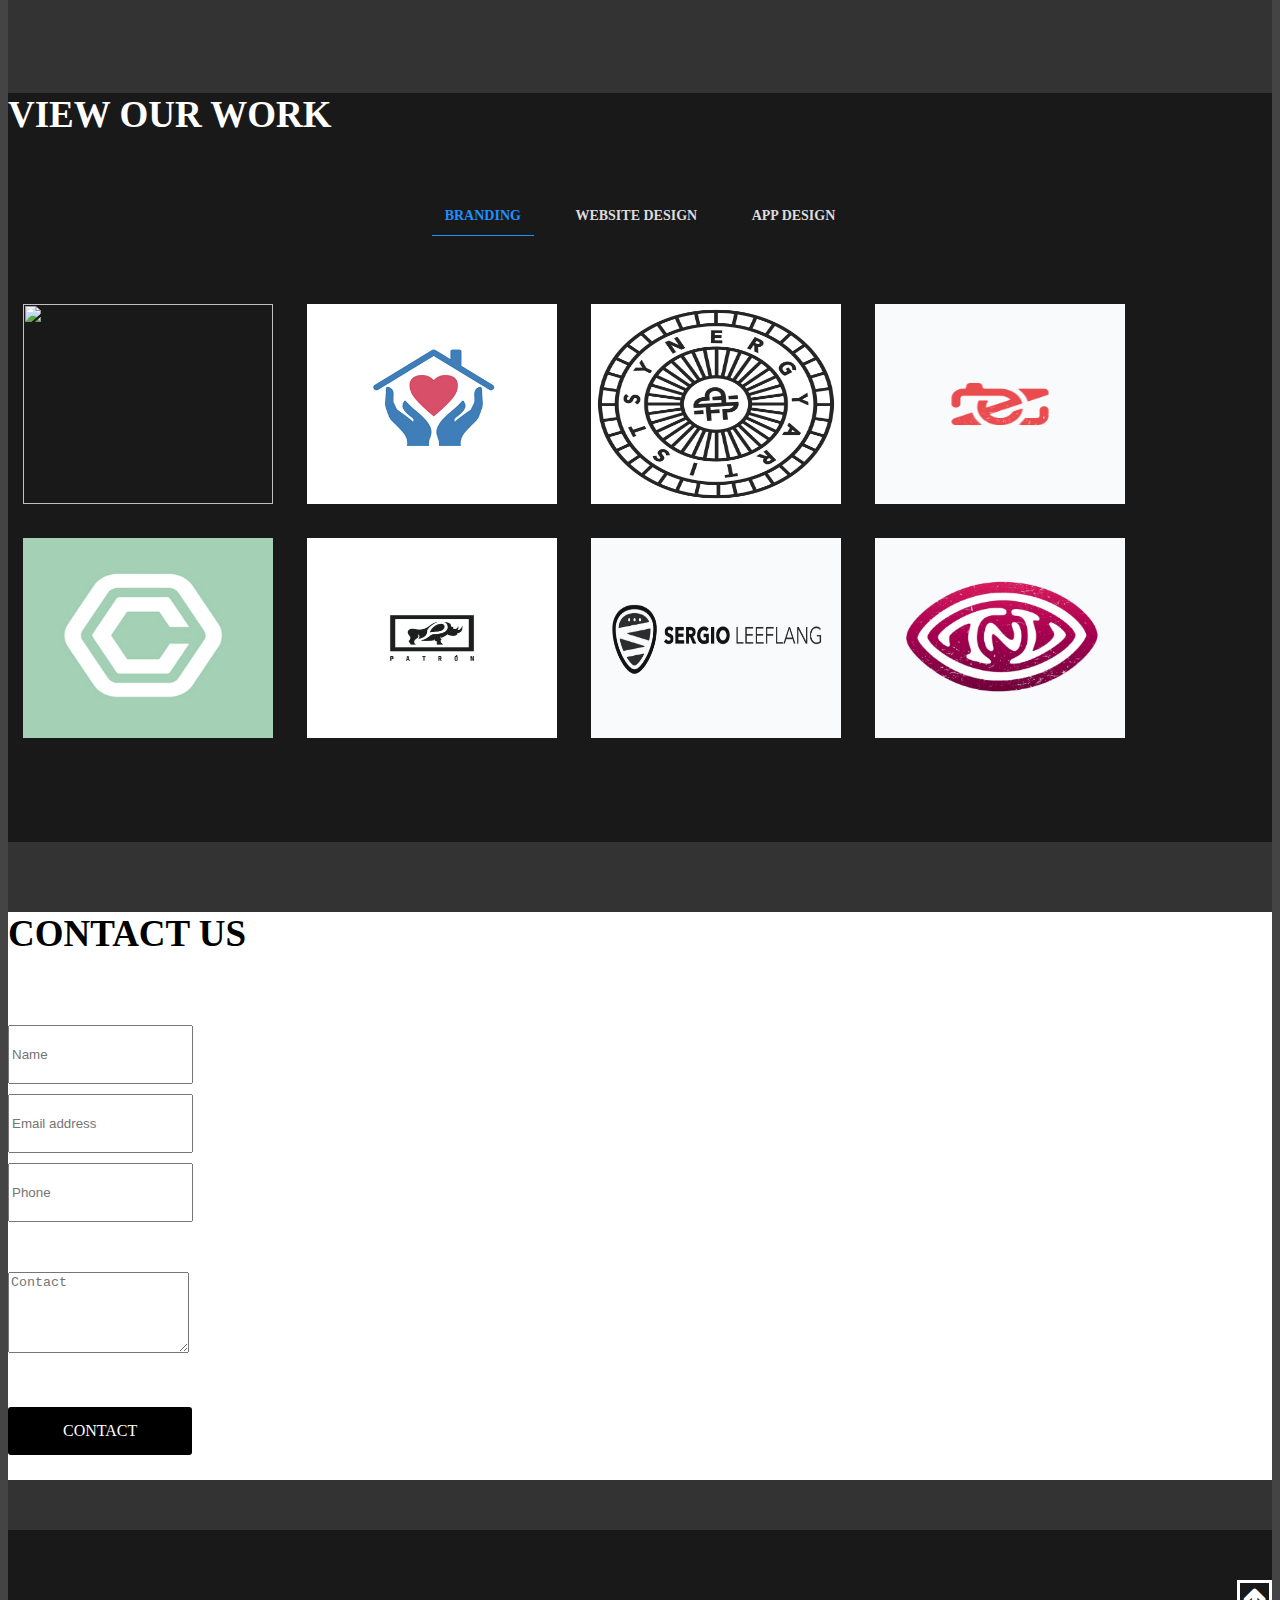
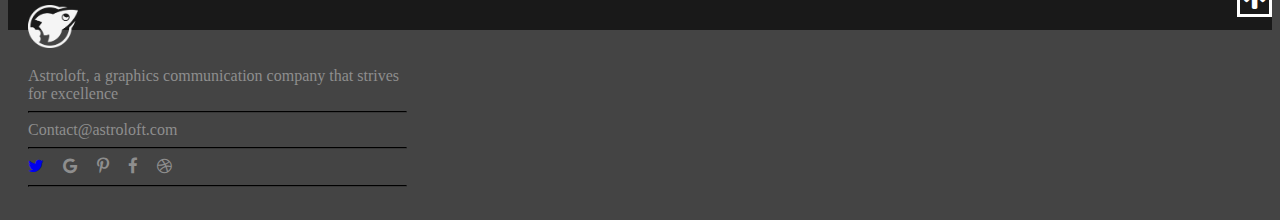
==== commit 01ab4a40: "Updated img" ====
--- a/index.html
+++ b/index.html
@@ -146,7 +146,7 @@
                       <div class="swiper-slide"><img src="img/people/rob.png"/><div class="caption">ROB DEARLING</div><p>Developer</p></div>
                       <div class="swiper-slide"><img src="img/people/notjefffree.jpeg"/><div class="caption">ENOCH APPATHURAI</div><p>Developer</p></div>
                       <div class="swiper-slide"><img src="img/people/oseii.jpg"/><div class="caption">MARTIHN MERTENS</div><p>Designer</p></div>
-                      <div class="swiper-slide"><img src=""/><div class="caption">BEN DEMPSEY</div><p>Brand Designer</p></div>
+                      <div class="swiper-slide"><img src="img/people/ben.jpg"/><div class="caption">BEN DEMPSEY</div><p>Brand Designer</p></div>
                       <div class="swiper-slide"><img src="img/people/dannyh01.jpg"/><div class="caption">DANNY HILL</div><p>Designer</p></div>
                       <div class="swiper-slide"><img src="img/people/jakelucifer.jpg"/><div class="caption">JAKE LUCIFER</div><p>Typographer</p></div>
                       <div class="swiper-slide"><img src="img/people/tenze.jpg"/><div class="caption">LUUK WIJGERSE</div><p>Motion Artist</p></div>
@@ -242,7 +242,7 @@
                   <div class="work-images text-center branding">
                     <div class="work-image"><div class="overlay"><h4>JordanMG</h4></div><img src="./img/work/logo-1.png" /></div>
                     <div class="work-image"><div class="overlay"><h4>Robert Owen House</h4></div><img src="./img/work/logo-4.png" /></div>
-                    <div class="work-image"><div class="overlay"><h4>G-Force LTD</h4></div><img src="./img/work/logo-2.png" /></div>
+                    <div class="work-image"><div class="overlay"><h4>Zennyt</h4></div><img src="./img/work/synergy.png" /></div>
                     <div class="work-image"><div class="overlay"><h4>Zennyt</h4></div><img src="./img/work/logo-3.png" /></div>
                     <div class="work-image"><div class="overlay"><h4>Christian Design</h4></div><img src="./img/work/logo-5.png" /></div>
                     <div class="work-image"><div class="overlay"><h4>Patron</h4></div><img src="./img/work/Patron.png" /></div>
--- a/css/main.css
+++ b/css/main.css
@@ -32,7 +32,7 @@
 }
 
 .logo{
-  width: 70px;
+  width: 80px;
   height: 70px;
 }
 
